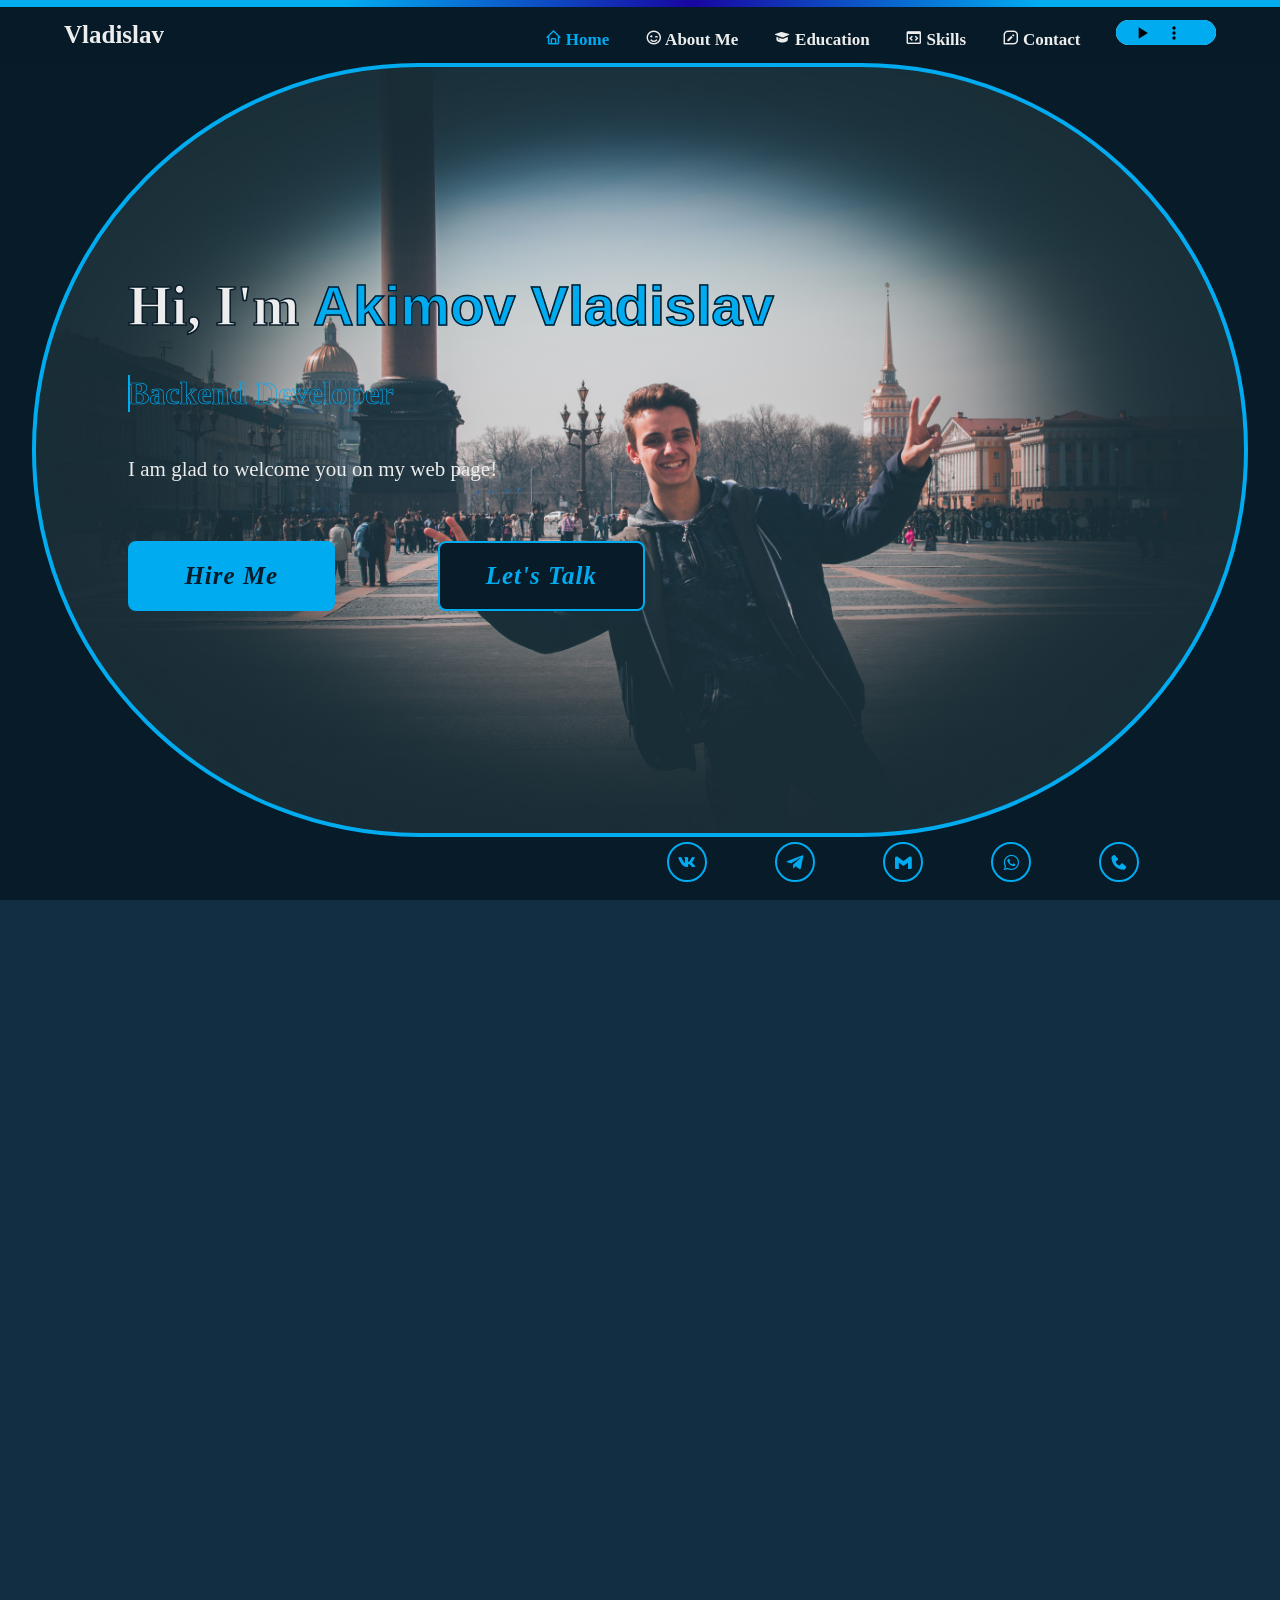
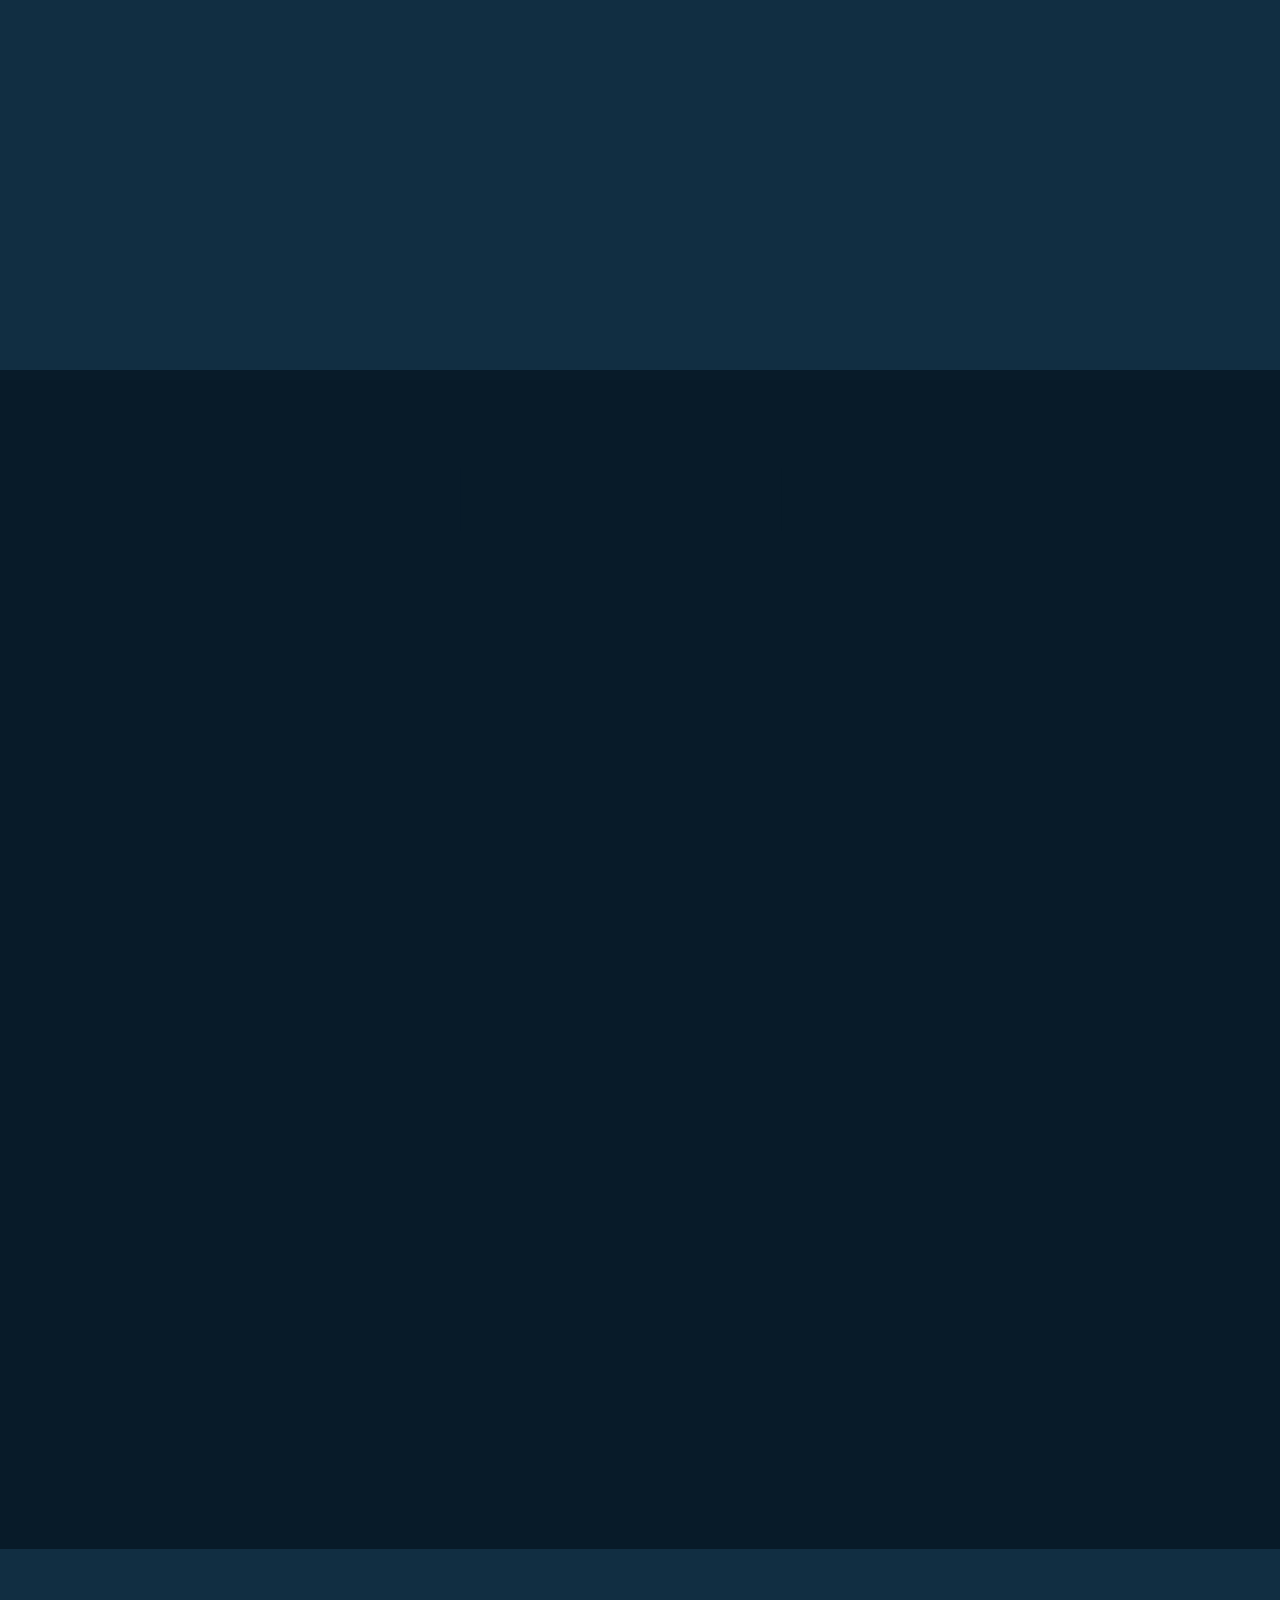
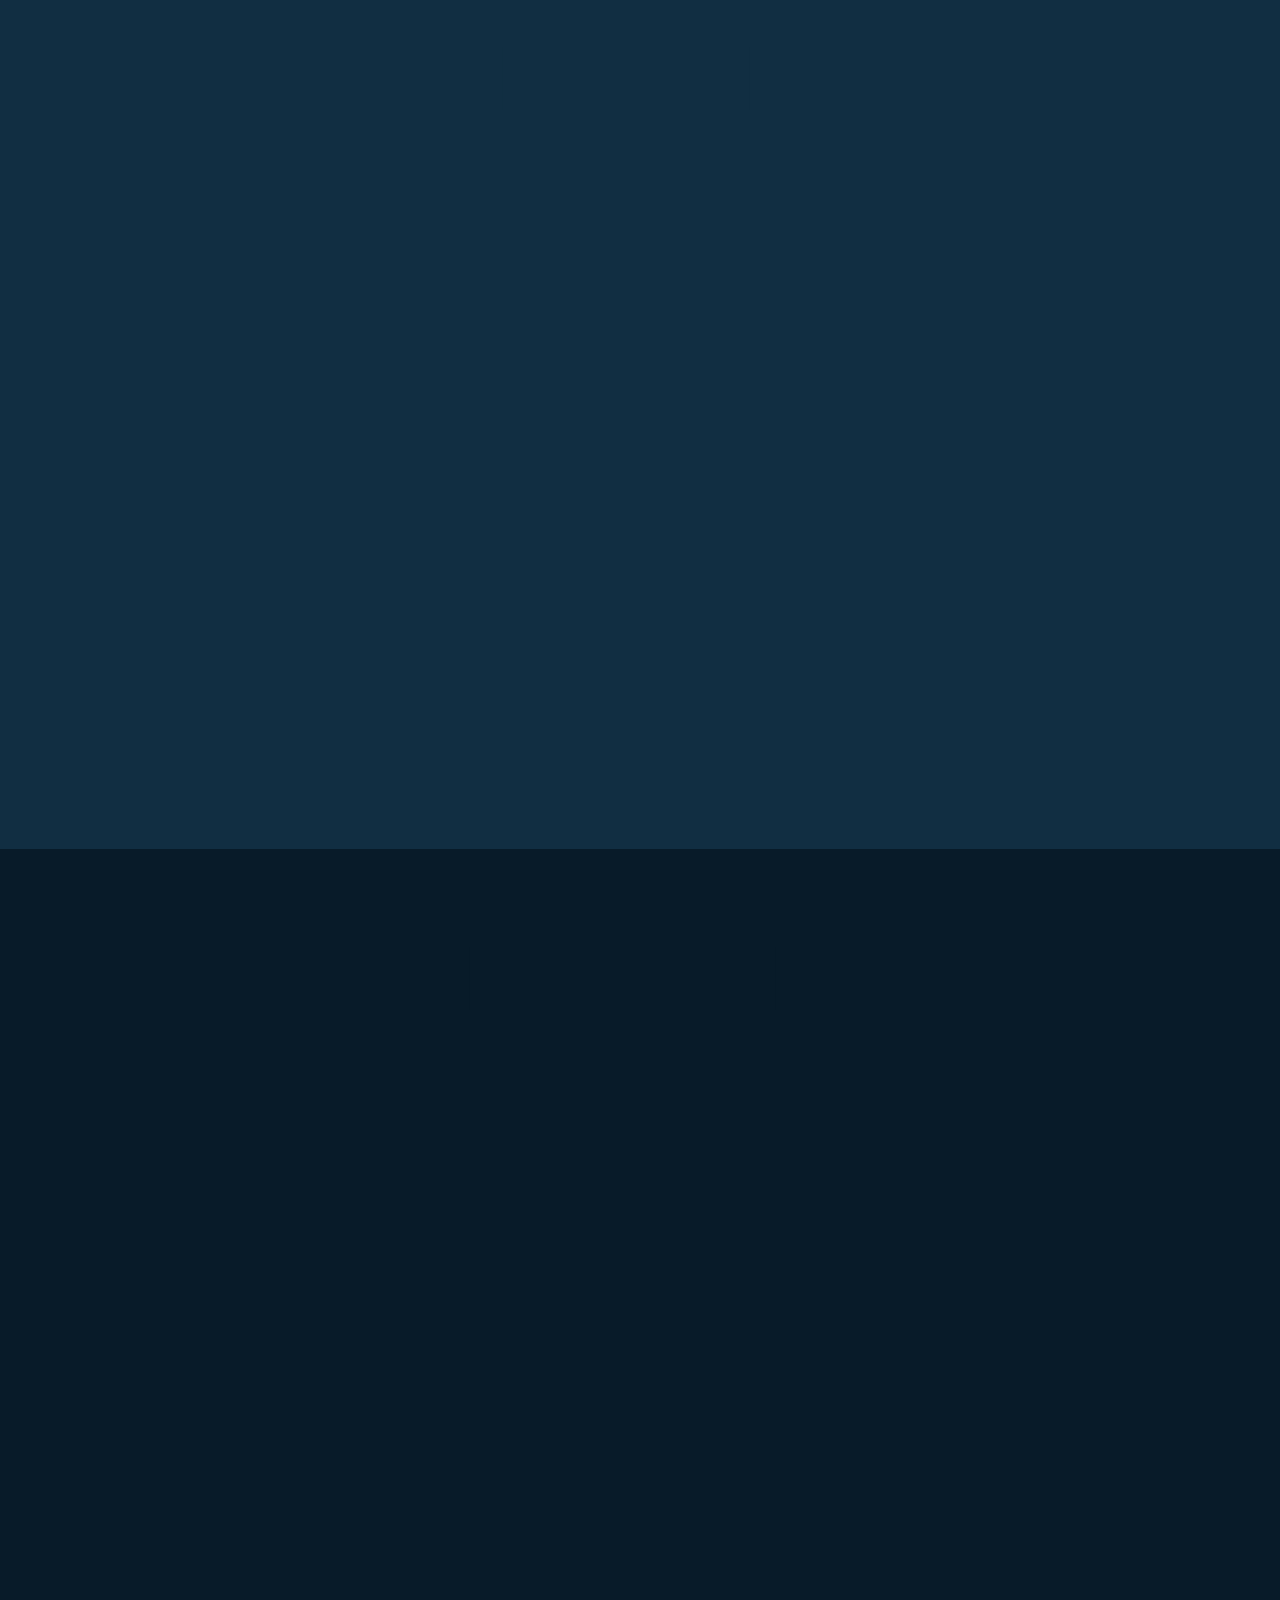
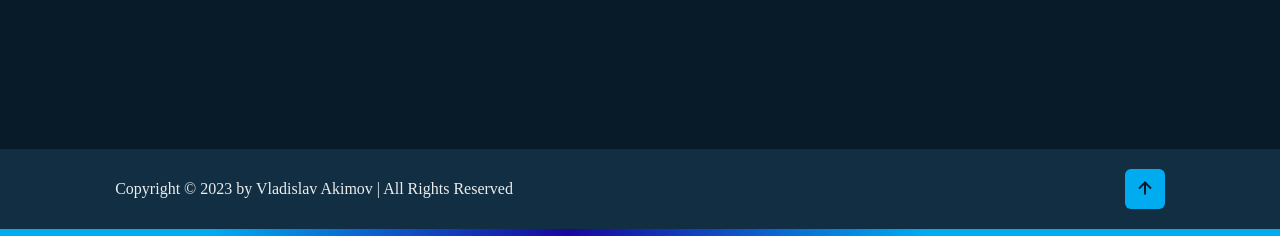
==== index.html @ 848a09e6 "Update index.html" ====
<!DOCTYPE html>
<html lang="en">
<head>
    <meta charset="UTF-8">
    <meta http-equiv="X-UA-Compatible" content="IE=edge">
    <meta name="viewport" content="width=device-width, initial-scale=1.0">
    <title>Vladislav Akimov's portfolio</title>
    <link rel="stylesheet" href="static/css/main_style.css">
    <link href="https://unpkg.com/boxicons@2.1.4/css/boxicons.min.css" rel="stylesheet">
    <link rel="apple-touch-icon" sizes="57x57" href="static/ico/apple-icon-57x57.png">
    <link rel="apple-touch-icon" sizes="60x60" href="static/ico/apple-icon-60x60.png">
    <link rel="apple-touch-icon" sizes="72x72" href="static/ico/apple-icon-72x72.png">
    <link rel="apple-touch-icon" sizes="76x76" href="static/ico/apple-icon-76x76.png">
    <link rel="apple-touch-icon" sizes="114x114" href="static/ico/apple-icon-114x114.png">
    <link rel="apple-touch-icon" sizes="120x120" href="static/ico/apple-icon-120x120.png">
    <link rel="apple-touch-icon" sizes="144x144" href="static/ico/apple-icon-144x144.png">
    <link rel="apple-touch-icon" sizes="152x152" href="static/ico/apple-icon-152x152.png">
    <link rel="apple-touch-icon" sizes="180x180" href="static/ico/apple-icon-180x180.png">
    <link rel="icon" type="image/png" sizes="192x192" href="static/ico/android-icon-192x192.png">
    <link rel="icon" type="image/png" sizes="32x32" href="static/ico/favicon-32x32.png">
    <link rel="icon" type="image/png" sizes="96x96" href="static/ico/favicon-96x96.png">
    <link rel="icon" type="image/png" sizes="16x16" href="static/ico/favicon-16x16.png">
    <link rel="manifest" href="/manifest.json">
    <meta name="msapplication-TileColor" content="#ffffff">
    <meta name="msapplication-TileImage" content="/ms-icon-144x144.png">
    <meta name="theme-color" content="#ffffff">
</head>
<body>
<header class="header">
    <a href="https://vk.com/Vld251" target="_blank" class="logo">Vladislav<span class="animate" style="--i:1;"></span></a>

    <div class="bx bx-menu" id="menu-icon"></div>

    <nav class="navbar">
        <a href="#home" class="active"><i class='bx bx-home'></i> Home</a>
        <a href="#about"><i class='bx bx-wink-smile'></i> About Me</a>
        <a href="#education"><i class='bx bxs-graduation'></i> Education</a>
        <a href="#skills"><i class='bx bx-code-block'></i> Skills</a>
        <a href="#contact"><i class='bx bx-message-square-edit'></i> Contact</a>

        <audio autoplay="autoplay" controls="controls" loop="loop" src="static/music/melody.mp3"></audio>

        <span class="active-nav"></span>

        <span class="animate" style="--i:2;"></span>
    </nav>
</header>

<section class="home show-animate" id="home">
    <div class="home-content">
        <h1>Hi, I'm <span>Akimov Vladislav</span></h1>
        <div class="text-animate">
            <h3>Backend Developer</h3>
            <span class="animate" style="--i:3;"></span>
        </div>
        <p>
            I am glad to welcome you on my web page!
            <span class="animate" style="--i:4;"></span>
        </p>

        <div class="btn-box">
            <a href="mailto:vladlenprk220506@gmail.com" target="_blank" class="btn">Hire Me</a>
            <a href="https://wa.me/79104856686" target="_blank" class="btn">Let's Talk</a>
            <span class="animate" style="--i:5;"></span>
        </div>
    </div>

    <div class="home-imgHover"><span class="animate home-img" style="--i:4"></span></div>

    <div class="home-sci">
        <a href="https://vk.com/Vld251" target="_blank"><i class='bx bxl-vk'></i></a>
        <a href="https://t.me/Vld251" target="_blank"><i class='bx bxl-telegram'></i></a>
        <a href="mailto:vladlenprk220506@gmail.com" target="_blank"><i class='bx bxl-gmail'></i></a>
        <a href="https://wa.me/79104856686" target="_blank"><i class='bx bxl-whatsapp'></i></a>
        <a href="tel:+79104856686" target="_blank"><i class='bx bxs-phone'></i></a>
        <span class="animate" style="--i:3;"></span>
    </div>

</section>

<section class="about" id="about">
    <h2 class="heading">About <span>Me</span><span class="animate scroll" style="--i:1;"></span></h2>

    <div class="about-img">
        <img src="static/images/about_v.jpg" loading="lazy" alt="">
        <span class="circle-spin"></span>
        <span class="animate scroll" style="--i:2;"></span>
    </div>

    <div class="about-content">
        <h3><span>Backend & Frontend</span> Developer!<span class="animate scroll" style="--i:3;"></span></h3>
        <p>
            Starting in 2020, I started to get interested in programming and quickly got into this occupation. Since
            then, I have been actively engaged in programming and I want to conquer more and more peaks.
            <span class="animate scroll" style="--i:4;"></span>
        </p>

        <div class="btn-box btns">
            <a href="#education" class="btn">Read More</a>
            <span class="animate scroll" style="--i:5;"></span>
        </div>
    </div>
</section>

<section class="education" id="education">
    <h2 class="heading">My <span>Journey</span><span class="animate scroll" style="--i:1;"></span></h2>

    <div class="education-row">
        <div class="education-column">
            <h3 class="title">Education<span class="animate scroll" style="--i:2;"></span></h3>

            <div class="education-box">
                <div class="education-content">
                    <div class="content">
                        <div class="year"><i class="bx bxs-calendar"></i> 2013-2024</div>
                        <h3>1811 School</h3>
                        <p>
                            basic general and secondary general education.
                        </p>
                    </div>
                </div>

                <div class="education-content">
                    <div class="content">
                        <div class="year"><i class="bx bxs-calendar"></i> 2019-2022</div>
                        <h3>City project "Mathematical Vertical"</h3>
                        <p>
                            <a href="achievements.html#MV1" target="_blank">
                                Advanced study of mathematics
                            </a>
                        </p>
                    </div>
                </div>

                <div class="education-content">
                    <div class="content">
                        <div class="year"><i class="bx bxs-calendar"></i> 2020-2023</div>
                        <h3>Lyceum of the Yandex Academy</h3>
                        <p>
                            <a href="achievements.html#Yandex1" target="_blank">
                                Basics of programming in Python;
                            </a>
                        </p>
                        <p>
                            <a href="achievements.html#Yandex2" target="_blank">
                                Fundamentals of Industrial Programming.
                            </a>
                        </p>
                    </div>
                </div>

                <div class="education-content">
                    <div class="content">
                        <div class="year"><i class="bx bxs-calendar"></i> 2022-2024</div>
                        <h3>ZFTSH</h3>
                        <p>
                            <a href="achievements.html#ZFTSH1" target="_blank">
                                Correspondence School of Physics and Technology - a structural subdivision of the Moscow
                                Institute of Physics and Technology (information technology).
                            </a>
                        </p>
                    </div>
                </div>

                <div class="education-content">
                    <div class="content">
                        <div class="year"><i class="bx bxs-calendar"></i> 2022-2024</div>
                        <h3>City project "Mathematical Vertical +"</h3>
                        <p>
                            <a href="" target="_blank">
                                Advanced study of mathematics
                            </a>
                        </p>
                    </div>
                </div>

                <div class="education-content">
                    <div class="content">
                        <div class="year"><i class="bx bxs-calendar"></i> 2023</div>
                        <h3>MTUCI</h3>
                        <p>
                            <a href="achievements.html#MTUCI" target="_blank">
                                artificial intelligence for solving applied problems in industry.
                            </a>
                        </p>
                    </div>
                </div>

                <span class="animate scroll" style="--i:3;"></span>
            </div>
        </div>

        <div class="education-column">
            <h3 class="title">Experience<span class="animate scroll" style="--i:5;"></span></h3>

            <div class="education-box">
                <div class="education-content">
                    <div class="content">
                        <div class="year"><i class="bx bxs-calendar"></i> 2022-2023</div>
                        <h3>Lyceum of the Yandex Academy</h3>
                        <p>
                            <a href="https://github.com/Vlad-Akimov/Tanks1996" target="_blank">
                                Project activities.
                            </a>
                        </p>
                    </div>
                </div>

                <div class="education-content">
                    <div class="content">
                        <div class="year"><i class="bx bxs-calendar"></i> 2022-2023</div>
                        <h3>1811 School</h3>
                        <p>
                            Development of the computer game "Tanks 1990".
                        </p>
                    </div>
                </div>

                <div class="education-content">
                    <div class="content">
                        <div class="year"><i class="bx bxs-calendar"></i> 2023-2024</div>
                        <h3>Self-development</h3>
                        <p>
                            <a href="https://github.com/Vlad-Akimov/portfolio" target="_blank">
                                Creating a portfolio website;
                            </a>
                        </p>
                        <p>
                            Learning javascript, HTML, CSS.
                        </p>
                    </div>
                </div>

                <div class="education-content">
                    <div class="content">
                        <div class="year"><i class="bx bxs-calendar"></i> 2023-2025</div>
                        <h3>Self-development</h3>
                        <p>
                            immersion in the field of artificial intelligence.
                        </p>
                    </div>
                </div>

                <span class="animate scroll" style="--i:6;"></span>
            </div>
        </div>
    </div>
</section>

<section class="skills" id="skills">
    <h2 class="heading">My <span>Skills</span><span class="animate scroll" style="--i:1;"></span></h2>
    <div class="skills-row">
        <div class="skills-column">
            <h3 class="title">Coding Skills<span class="animate scroll" style="--i:2;"></span></h3>
            <div class="skills-box">
                <div class="skills-content">

                    <div class="progress">
                        <h3>Python <span>90%</span></h3>
                        <div class="bar"><span></span></div>
                    </div>

                    <div class="progress">
                        <h3>CSS <span>65%</span></h3>
                        <div class="bar"><span></span></div>
                    </div>

                    <div class="progress">
                        <h3>HTML <span>60%</span></h3>
                        <div class="bar"><span></span></div>
                    </div>

                    <div class="progress">
                        <h3>Javascript <span>40%</span></h3>
                        <div class="bar"><span></span></div>
                    </div>

                </div>

                <span class="animate scroll" style="--i:3;"></span>
            </div>
        </div>

        <div class="skills-column">
            <h3 class="title">Professional Skills<span class="animate scroll" style="--i:5;"></span></h3>

            <div class="skills-box">
                <div class="skills-content">
                    <div class="progress">
                        <h3>Backend Development <span>80%</span></h3>
                        <div class="bar"><span></span></div>
                    </div>

                    <div class="progress">
                        <h3>WEB Development <span>50%</span></h3>
                        <div class="bar"><span></span></div>
                    </div>

                    <div class="progress">
                        <h3>Machine learning <span>30%</span></h3>
                        <div class="bar"><span></span></div>
                    </div>
                </div>

                <span class="animate scroll" style="--i:5.1;"></span>
            </div>
        </div>

    </div>
</section>

<section class="contact" id="contact">
    <h2 class="heading">Contact <span>Me!</span><span class="animate scroll" style="--i:1;"></span></h2>

    <form action="sorry.html#home" method="GET">
        <div class="input-box">
            <div class="input-field">
                <input type="text" name="FullName" placeholder="Full_Name" required>
                <span class="focus"></span>

                <span class="animate scroll" style="--i:3;"></span>
            </div>

            <div class="input-field">
                <input type="text" name="email" placeholder="Email_Address" required>
                <span class="focus"></span>

                <span class="animate scroll" style="--i:4.5;"></span>
            </div>

        </div>

        <div class="input-box">
            <div class="input-field">
                <input type="number" name="number" class="phone" placeholder="Mobile_Number" required>
                <span class="focus"></span>

                <span class="animate scroll" style="--i:6.7;"></span>
            </div>

            <div class="input-field">
                <input type="text" name="emailSubject" placeholder="Email_Subject" required>
                <span class="focus"></span>

                <span class="animate scroll" style="--i:8;"></span>
            </div>
        </div>

        <div class="textarea-field">
            <textarea name="message" id="" cols="30" rows="10" placeholder="Your_Message" required></textarea>
            <span class="focus"></span>

            <span class="animate scroll" style="--i:10;"></span>
        </div>

        <div class="btn-box btns">
            <button type="submit" class="btn">Send</button>
            <span class="animate scroll" style="--i:12;"></span>
        </div>

    </form>
</section>

<footer class="footer">
    <div class="footer-text">
        <p>Copyright &copy; 2023 by Vladislav Akimov | All Rights Reserved</p>

    </div>

    <div class="footer-iconTop">
        <a href="#home"><i class="bx bx-up-arrow-alt"></i></a>

    </div>
</footer>

<script src="static/js/script.js"></script>

</body>
</html>
---- static/css/main_style.css ----
@import url('https://fonts.googleapis.com/css2?family=Poppins:wght@300;400;500;600;700;800;900&display=swap');

* {
    margin: 0;
    padding: 0;
    box-sizing: border-box;
    text-decoration: none;
    border: none;
    outline: none;
    scroll-behavior: smooth;
    font-family: 'Poppins', sans=serif;
}

:root {
    --bg-color: #081b29;
    --second-bg-color: #112e42;
    --text-color: #ededed;
    --main-color: #00abf0;
    --rgba-main-color: rgba(0, 171, 240, 0.5);
    --rgba-color: rgba(8, 27, 41, 0.6);
    --gradient-bg-color: linear-gradient(149deg, rgba(0, 171, 240, 1) 0%, rgba(187, 24, 148, 1) 80%, rgba(106, 57, 175, 1) 100%);
    --gradient-text-color: linear-gradient(149deg, #00abf0, #00abf0, #1806a1, #00abf0, #00abf0);
}

html {
    font-size: 62.5%;
    overflow-x: hidden;
    width: 100%;
}

body {
    background: var(--bg-color);
    color: var(--text-color);
    width: 100%;
    overflow-x: hidden;
    cursor: url('../cursors/arrow.cur'), default;
}

span {
    color: var(--main-color);
    font-family: 'Arial Black', Gadget, sans-serif;
}

audio {
    width: 100px;
    height: 25px;
    margin-left: 3.3rem;
}

audio:hover {
    width: 150px;
}

audio::-webkit-media-controls-play-button,
audio::-webkit-media-controls-volume-slider-container,
audio::-webkit-media-controls-volume-slider,
audio::-webkit-media-controls-mute-button,
audio::-webkit-media-controls-toggle-closed-captions-button {
    cursor: url('../cursors/hand.cur'), pointer;
}

audio::-webkit-media-controls-panel, video::-webkit-media-controls-panel {
    background-color: var(--main-color);
}

audio::-webkit-media-controls-timeline.closed,
audio::-webkit-media-controls-current-time-display.closed,
audio::-webkit-media-controls-time-remaining-display.closed {
    display: none !important;
}

audio::-webkit-media-controls-timeline,
audio::-webkit-media-controls-current-time-display,
audio::-webkit-media-controls-time-remaining-display {
    display: none !important;
}

section {
    min-height: 100vh;
    padding: 10rem 9% 2rem;
}

.header {
    position: fixed;
    top: 0;
    left: 0;
    height: 7%;
    width: 100%;
    padding: 1.6rem 5%;
    background: var(--rgba-color);

    border-image: var(--gradient-text-color);
    border-top-style: solid;
    border-top-width: 7px;
    border-image-slice: 1;

    display: flex;
    justify-content: space-between;
    align-items: center;
    z-index: 100;
    transition: .3s;
}

.header.sticky {
    background: var(--bg-color);
}

.logo {
    position: relative;
    font-size: 250%;
    color: var(--text-color);
    text-decoration: none;
    font-weight: 600;
}

.navbar {
    max-width: 100%;
    position: relative;
}

.navbar a {
    font-size: 170%;
    color: var(--text-color);
    text-decoration: none;
    font-weight: 600;
    margin-left: 3.3rem;
    transition: .3s;
}

.navbar a:hover,
.navbar a.active,
.logo:hover {
    color: var(--main-color);
    cursor: url('../cursors/hand.cur'), pointer;
}

#menu-icon {
    font-size: 3.6rem;
    color: var(--text-color);
    cursor: url('../cursors/hand.cur'), pointer;
    display: none;
}

.home {
    display: flex;
    align-items: center;
    padding: 0 10%;
}

.home .home-content {
    max-width: 81rem;
}

.home .home-content h1,
.home .home-content .text-animate,
.home .home-content p {
    padding-bottom: 5%;
}

.home-content h1 {
    position: relative;
    display: inline-block;
    font-size: 560%;
    font-weight: 100%;
    line-height: 130%;
    color: var(--text-color);
    white-space: nowrap;
    -webkit-text-stroke: 1.5px var(--bg-color);
}

.home-content h1::before {
    content: '';
    position: absolute;
    top: 0;
    right: 0;
    width: 100%;
    height: 100%;
    background: var(--bg-color);
    animation: showRight 1s ease forwards;
    animation-delay: .6s;
}

.home-content h1 span {
    background: var(--main-color);
    -webkit-background-clip: text;
    -webkit-text-fill-color: transparent;
}

.home-content .text-animate {
    position: relative;
    width: 27.5rem;
}

.home-content .text-animate h3 {
    position: relative;
    font-size: 320%;
    font-weight: 100%;
    color: transparent;
    -webkit-text-stroke: .7px var(--main-color);
    background-image: linear-gradient(var(--main-color), var(--main-color));
    background-repeat: no-repeat;
    -webkit-background-clip: text;
    background-position: -27.5rem 0;
}

.home.show-animate .home-content .text-animate h3 {
    animation: homeBgText 6s linear infinite;
    animation-delay: 2.5s;
}

.home-content .text-animate h3::before {
    content: '';
    position: absolute;
    top: 0;
    left: 0;
    width: 0;
    height: 100%;
    border-right: 2px solid var(--main-color);
    z-index: -1;
}

.home.show-animate .home-content .text-animate h3::before {
    animation: homeCursorText 6s linear infinite;
    animation-delay: 2.5s;
}

.home-content p {
    position: relative;
    font-size: 2.1rem;
    margin: 2% 0 4%;
    -webkit-text-stroke: 0.01px var(--bg-color);
}

.home-content .btn-box {
    position: relative;
    display: flex;
    justify-content: space-between;
    width: 80%;
    height: 70px;
}

.btn-box {
    position: relative;
    display: flex;
    justify-content: space-between;
    width: 34.5rem;
    height: 5rem;
    margin-bottom: 3%;
    font-style: italic;
    text-align: center;
}

.btn-box .btn {
    position: relative;
    display: inline-flex;
    justify-content: center;
    align-items: center;
    width: 40%;
    height: 100%;
    background: var(--main-color);
    border: 2px solid var(--main-color);
    border-radius: 8px;
    font-size: 250%;
    color: var(--bg-color);
    text-decoration: none;
    font-weight: 600;
    letter-spacing: 1px;
    z-index: 1;
    overflow: hidden;
    transition: .5s;
}

.btn-box .btn:hover {
    color: var(--main-color);
    cursor: url('../cursors/hand.cur'), pointer;
}

.btn-box .btn:nth-child(2) {
    background: var(--bg-color);
    color: var(--main-color);
}

.btn-box .btn:nth-child(2):hover {
    color: var(--bg-color);
}

.btn-box .btn:nth-child(2)::before {
    background: var(--main-color);
}

.btn-box .btn::before {
    content: '';
    position: absolute;
    top: 0;
    left: 0;
    width: 0;
    height: 100%;
    background: var(--bg-color);
    z-index: -1;
    transition: .5s;
}

.btn-box .btn:hover::before {
    width: 100%;
}

.home-sci {
    position: absolute;
    bottom: 2%;
    width: 600px;
    display: flex;
    right: 1%;
    padding-right: 10%;
    justify-content: space-between;
    max-width: 90%;
    align-items: center;
    flex-wrap: wrap;
}

.home-sci a {
    position: relative;
    display: inline-flex;
    justify-content: center;
    align-items: center;
    width: 40px;
    height: 40px;
    background: var(--bg-color);
    border: 2px solid var(--main-color);
    border-radius: 50%;
    font-size: 20px;
    color: var(--main-color);
    text-decoration: none;
    z-index: 1;
    overflow: hidden;
    transition: .5s;
}

.home-sci a:hover {
    color: var(--bg-color);
    cursor: url('../cursors/hand.cur'), pointer;
}

.home-sci a::before {
    content: '';
    position: absolute;
    top: 0;
    left: 0;
    width: 0;
    height: 100%;
    background: var(--main-color);
    z-index: -1;
    transition: .5s;
}

.home-sci a:hover::before {
    width: 100%;
}

.home-imgHover {
    position: absolute;
    top: 7%;
    right: 2.5%;
    width: 95%;
    height: 86%;
    border-radius: 1000px;
    background: url('../images/home_v.jpg') no-repeat;
    background-size: cover;
    background-position: center;
    pointer-events: none;
    border: .4rem solid var(--main-color);
    z-index: -2;
}

.home-imgHover::before {
    content: '';
    position: absolute;
    top: -1rem;
    right: -1rem;
    width: 120%;
    height: 120%;
    background: var(--bg-color);
    animation: Hide 4s ease forwards;
    animation-delay: 2.6s;
}

.about {
    display: flex;
    justify-content: center;
    align-items: center;
    flex-direction: column;
    gap: 2rem;
    background: var(--second-bg-color);
    padding-bottom: 6rem;
}

.heading {
    position: relative;
    font-size: 5rem;
    margin-bottom: 3rem;
    text-align: center;
}

.about-img {
    position: relative;
    width: 55rem;
    height: 55rem;
    border-radius: 50%;
    display: flex;
    justify-content: center;
    align-items: center;
}

.about-img img {
    width: 90%;
    border-radius: 50%;
    border: .4rem solid var(--main-color);
}

.about-img .circle-spin {
    position: absolute;
    top: 50%;
    left: 50%;
    transform: translate(-50%, -50%) rotate(0);
    width: 100%;
    height: 100%;
    border-radius: 50%;
    border-top: .2rem solid var(--second-bg-color);
    border-bottom: .2rem solid var(--second-bg-color);
    border-left: .6rem solid var(--main-color);
    border-right: .6rem solid var(--main-color);
    animation: aboutSpinner 8s linear infinite;
}

.about-content {
    text-align: center;
}

.about-content h3 {
    position: relative;
    display: inline-block;
    font-size: 2.6rem;
}

.about-content p {
    position: relative;
    font-size: 2.1rem;
    margin: 2rem 0 3rem;
    text-align: justify;
}

.btn-box.btns {
    display: inline-block;
    max-width: 90%;
    height: 70px;
}

.btn-box.btns a {
    width: 100%;
}

.btn-box.btns a::before {
    background: var(--second-bg-color);
}

.education {
    justify-content: center;
    flex-direction: column;
    padding-bottom: 5rem;
}

.education h2 {
    display: inline-block;
    left: 50%;
    transform: translateX(-50%);
}

.education .education-row {
    display: flex;
    flex-wrap: wrap;
    gap: 5rem;
}

.education-row .education-column {
    flex: 1 1 40rem;
}

.education-column .title {
    position: relative;
    display: inline-block;
    font-size: 2.5rem;
    margin: 0 0 2rem 2rem;
}

.education-column .education-box {
    position: relative;
    border-left: .2rem solid var(--main-color);
}

.education-box .education-content {
    position: relative;
    padding-left: 2rem;
}

.education-box .education-content::before {
    content: '';
    position: absolute;
    top: 0;
    left: -1.1rem;
    width: 2rem;
    height: 2rem;
    background: var(--main-color);
    border-radius: 50%;
}

.education-content .content {
    position: relative;
    padding: 1.5rem;
    border: .2rem solid var(--main-color);
    border-radius: .6rem;
    margin-bottom: 2rem;
    overflow: hidden;
}

.education-content .content::before {
    content: '';
    position: absolute;
    top: 0;
    left: 0;
    width: 0;
    height: 100%;
    background: var(--second-bg-color);
    z-index: -1;
    transition: .5s;
}

.education-content .content:hover::before {
    width: 100%;
}

.education-content .content .year {
    font-size: 2rem;
    word-spacing: 15px;
    color: var(--main-color);
    padding-bottom: 1.5rem;
}

.education-content .content .year i {
    padding-right: .5rem;
}

.education-content .content h3 {
    font-size: 2rem;
}

.education-content .content p {
    font-size: 1.6rem;
    padding-top: .5rem;
    text-align: justify;
    color: var(--text-color);
}

.education-content .content p a {
    color: #ededed;
    text-decoration: underline;
}

.education-content .content p a:hover {
    cursor: url('../cursors/hand.cur'), pointer;
}

.skills {
    padding-bottom: 7rem;
    background: var(--second-bg-color);
}
.skills h2 {
    display: inline-block;
    left: 50%;
    transform: translateX(-50%);
}

.skills .skills-row {
    display: flex;
    flex-wrap: wrap;
    gap: 10rem;
}

.skills-row .skills-column {
    flex: 1 1 40rem;
}

.skills-column .title {
    position: relative;
    display: inline-flex;
    font-size: 2.5rem;
    margin: 0 0 1.5rem;
}

.skills-column .skills-box {
    position: relative;
}

.skills-box .skills-content {
    position: relative;
    border: .2rem solid var(--main-color);
    border-radius: .6rem;
    padding: .5rem 1.5rem;
    z-index: 1;
    overflow: hidden;
}

.skills-box .skills-content::before {
    content: '';
    position: absolute;
    top: 0;
    left: 0;
    width: 0;
    height: 100%;
    background: var(--bg-color);
    z-index: -1;
    transition: .5s;
}

.skills-box .skills-content:hover::before {
    width: 100%;
}

.skills-content .progress {
    padding: 1rem 0;
}

.skills-content .progress h3 {
    font-size: 1.7rem;
    display: flex;
    justify-content: space-between;
}

.skills-content .progress h3 span {
    color: var(--text-color);
}

.skills-content .progress .bar {
    height: 2.5rem;
    border-radius: .6rem;
    border: .2rem solid var(--main-color);
    padding: .5rem;
    margin: 1rem 0;
}

.skills-content .progress .bar span {
    display: block;
    height: 100%;
    border-radius: .3rem;
    background: var(--gradient-bg-color);
    animation: gradient 10s infinite linear;
    background-size: 400%;
}

.skills-column:nth-child(1) .skills-content .progress:nth-child(1) .bar span{
    width: 90%;
}

.skills-column:nth-child(1) .skills-content .progress:nth-child(2) .bar span{
    width: 65%;
}

.skills-column:nth-child(1) .skills-content .progress:nth-child(3) .bar span{
    width: 60%;
}

.skills-column:nth-child(1) .skills-content .progress:nth-child(4) .bar span{
    width: 40%;
}

.skills-column:nth-child(2) .skills-content .progress:nth-child(1) .bar span{
    width: 80%;
}

.skills-column:nth-child(2) .skills-content .progress:nth-child(2) .bar span{
    width: 50%;
}

.skills-column:nth-child(2) .skills-content .progress:nth-child(3) .bar span{
    width: 30%;
}

.contact {
    min-height: 100hv;
    padding-bottom: 7rem;
}

.contact h2 {
    display: inline-flex;
    left: 50%;
    transform: translateX(-50%);
    gap: 1rem;
}

.contact form {
    max-width: 70rem;
    margin: 0 auto;
    text-align: center;
}

.contact form .input-box {
    position: relative;
    display: flex;
    justify-content: space-between;
    flex-wrap: wrap;
}

.contact form .input-box .input-field {
    position: relative;
    width: 49%;
    margin: .8rem 0;
}

.contact form .input-box .input-field input,
.contact form .textarea-field textarea {
    width: 100%;
    height: 100%;
    padding: 1.5rem;
    font-size: 1.6rem;
    color: var(--text-color);
    background: transparent;
    border-radius: .6rem;
    border: .2rem solid var(--main-color);
}

.contact form .input-box .input-field input::placeholder,
.contact form .textarea-field textarea::placeholder {
    color: var(--text-color);
}

.contact form .focus {
    position: absolute;
    top: 0;
    left: 0;
    width: 0;
    height: 100%;
    background: var(--second-bg-color);
    border-radius: .6rem;
    z-index: -1;
    transition: .5s;
}

.contact form .input-box .input-field input:focus~.focus,
.contact form .input-box .input-field input:valid~.focus,
.contact form .textarea-field textarea:focus~.focus,
.contact form .textarea-field textarea:valid~.focus {
    width: 100%;
}

.contact form .textarea-field {
    position: relative;
    margin: .8rem 0 2.7rem;
    display: flex;
}

.contact form .textarea-field textarea {
    resize: none;
}

.contact form .btn-box.btns .btn {
    cursor: url('../cursors/hand.cur'), pointer;
    width: 100%;
    font-style: italic;
}

.footer {
    display: flex;
    justify-content: space-between;
    align-items: center;
    flex-wrap: wrap;
    padding: 2rem 9%;
    background: var(--second-bg-color);

    border-image: var(--gradient-text-color);
    border-bottom-style: solid;
    border-bottom-width: 7px;
    border-image-slice: 1;
}

.footer-text,
.footer-iconTop {
    position: relative;
}

.footer-text p {
    font-size: 1.6rem;
}

.footer-iconTop a {
    position: relative;
    display: inline-flex;
    justify-content: center;
    align-items: center;
    padding: .8rem;
    background: var(--main-color);
    border-radius: .6rem;
    z-index: 1;
    overflow: hidden;
}

.footer-iconTop a::before {
    content: '';
    position: absolute;
    top: 10;
    left: 2;
    width: 0;
    height: 90%;
    border-radius: .6rem;
    background: var(--second-bg-color);
    z-index: -1;
    transition: .5s;
}

.footer-iconTop a:hover {
    cursor: url('../cursors/hand.cur'), pointer;
}

.footer-iconTop a:hover::before {
    width: 90%;
}

.footer-iconTop a i {
    font-size: 2.4rem;
    color: var(--bg-color);
    transition: .5s;
}

.footer-iconTop a:hover i {
    color: var(--main-color);
}

input:-webkit-autofill {
  transition: all 5000s ease-in-out 0s;
}

.animate {
    position: absolute;
    top: 0;
    right: -.2rem;
    width: 115%;
    height: 113%;
    background: var(--bg-color);
    z-index: 98;
}

.animate.home-img {
    top: -1rem;
    right: -1rem;
    width: 105%;
    height: 110%;
}

.logo .animate,
.navbar .animate,
.home-content .animate,
.home.show-animate .animate {
    animation: showRight 1s ease forwards;
    animation-delay: calc(.3s * var(--i));
}

.animate.scroll {
    top: -2px;
    height: 108%;
    transition: 1s ease;
    transition-delay: calc(.3s / var(--i));
    animation: none;
}

section:nth-child(odd) .animate.scroll,
.footer .animate.scroll {
    background: var(--second-bg-color);
}

.education .education-box .animate.scroll {
    width: 105%;
}

.about.show-animate .animate.scroll,
.education.show-animate .animate.scroll,
.education.show-animate .education-box .animate.scroll,
.skills.show-animate .animate.scroll,
.contact.show-animate .animate.scroll,
.footer.show-animate .animate.scroll {
    transition-delay: calc(.3s * var(--i));
    width: 0;
}

@media (max-width:1200px) {
    html {
        font-size: 60%;
    }
}

@media (max-width: 991px) {
    .header {
        padding: 2rem 4%;
    }

    .footer {
        padding: 2rem 4%;
    }

    html {
        font-size: 55%;
    }
}

@media (max-width: 950px) {
    .home-content h1 {
        display: flex;
        flex-direction: column;
    }
}

@media (max-width: 860px) {
    .btn-box {
        width: 20rem;
    }
}

@media (max-width: 800px) {
    html {
        font-size: 50%;
    }

    section {
        padding: 10rem 4% 2rem;
    }

    #menu-icon {
        display: block;
    }

    .navbar {
        position: absolute;
        top: 100%;
        left: -100%;
        width: 100%;
        padding: 1rem 4%;
        background: var(--rgba-main-color);
        box-shadow: 0 .5rem 1rem rgba(0, 0, 0, .2);
        z-index: 1;
        transition: .25s ease;
        transition-delay: .25s;
    }

    .navbar.active {
        left: 0;
        transition-delay: 0s;
    }

    .navbar .active-nav {
        position: absolute;
        top: 0;
        left: -100%;
        width: 100%;
        height: 100%;
        background: var(--rgba-color);
        border-top: .1rem solid rgba(0, 0, 0, .2);
        z-index: -1;
        transition: .25s ease;
        transition-delay: 0s;
    }

    .navbar.active .active-nav {
        transition-delay: .25s;
        left: 0;
    }

    .navbar a {
        display: block;
        font-size: 2rem;
        margin: 3rem 0;
        transform: translateX(-20rem);
        transition: .25s ease;
        transition-delay: 0s;
    }

    .navbar.active a {
        transform: translateX(0);
        transform: .25s;
    }
}

@media (max-width: 600px) {
    .header {
        padding: 1.4rem 5%;
    }

    .home-content h1 {
        white-space: normal;
    }
}

@media (max-width: 540px) {
    .home {
        padding: 0 6%;
    }

    .home-content h1 {
        font-size: 5.2rem;
    }

    .education {
        padding: 10rem 4% 5rem 5%;
    }

    .contact form .input-box .input-field {
        width: 100%;
    }

    .footer {
        flex-direction: column-reverse;
    }

    .footer p {
        margin-top: 2rem;
        text-align: center;
    }
}

@media (max-width: 500px) {
    html {
        font-size: 45%;
    }

    .home {
        justify-content: center;
    }

    .home-content {
        display: flex;
        align-items: center;
        flex-direction: column;
        text-align: center;
    }

    .home-content h1 {
        font-size: 5rem;
    }

    .about-img {
        width: 40rem;
        height: 40rem;
    }
}

@media (max-height: 450px) and (max-width: 1500px){
    .home .home-content h1,
    .home .home-content .text-animate,
    .home .home-content p {
        padding-bottom: 2%;
    }
}

@media (max-height: 600px) and (min-width: 450px){
    .home-sci {
        width: 250px;
        padding-right: 2%;
    }

    .home .home-content h1,
    .home .home-content .text-animate,
    .home .home-content p {
        padding-bottom: 0.1%;
    }
}

@media (max-height: 400px) {
    .home .home-content h1,
    .home .home-content .text-animate,
    .home .home-content p {
        padding-bottom: 0.001%;
    }
}

@keyframes showRight {
    100% {
        width: 0;
    }
}

@keyframes gradient {
    0% {
        background-position: 80% 0%;
    }
    50% {
        background-position: 20% 100%;
    }
    100% {
        background-position: 80% 0%;
    }
}

@keyframes homeBgText {
    0%,
    10%,
    100% {
        background-position: -27.5rem 0;
    }

    65%,
    85% {
        background-position: 0 0;
    }
}

@keyframes homeCursorText {
    0%,
    10%,
    100% {
        width: 0;
    }

    65%,
    78%,
    85% {
        width: 100%;
        opacity: 1;
    }

    75%,
    81% {
        opacity: 0;
    }
}

@keyframes Hide {
    100% {
        opacity: 0;
        width: 0;
    }
}

@keyframes aboutSpinner {
    100% {
        transform: translate(-50%, -50%) rotate(360deg);
    }
}
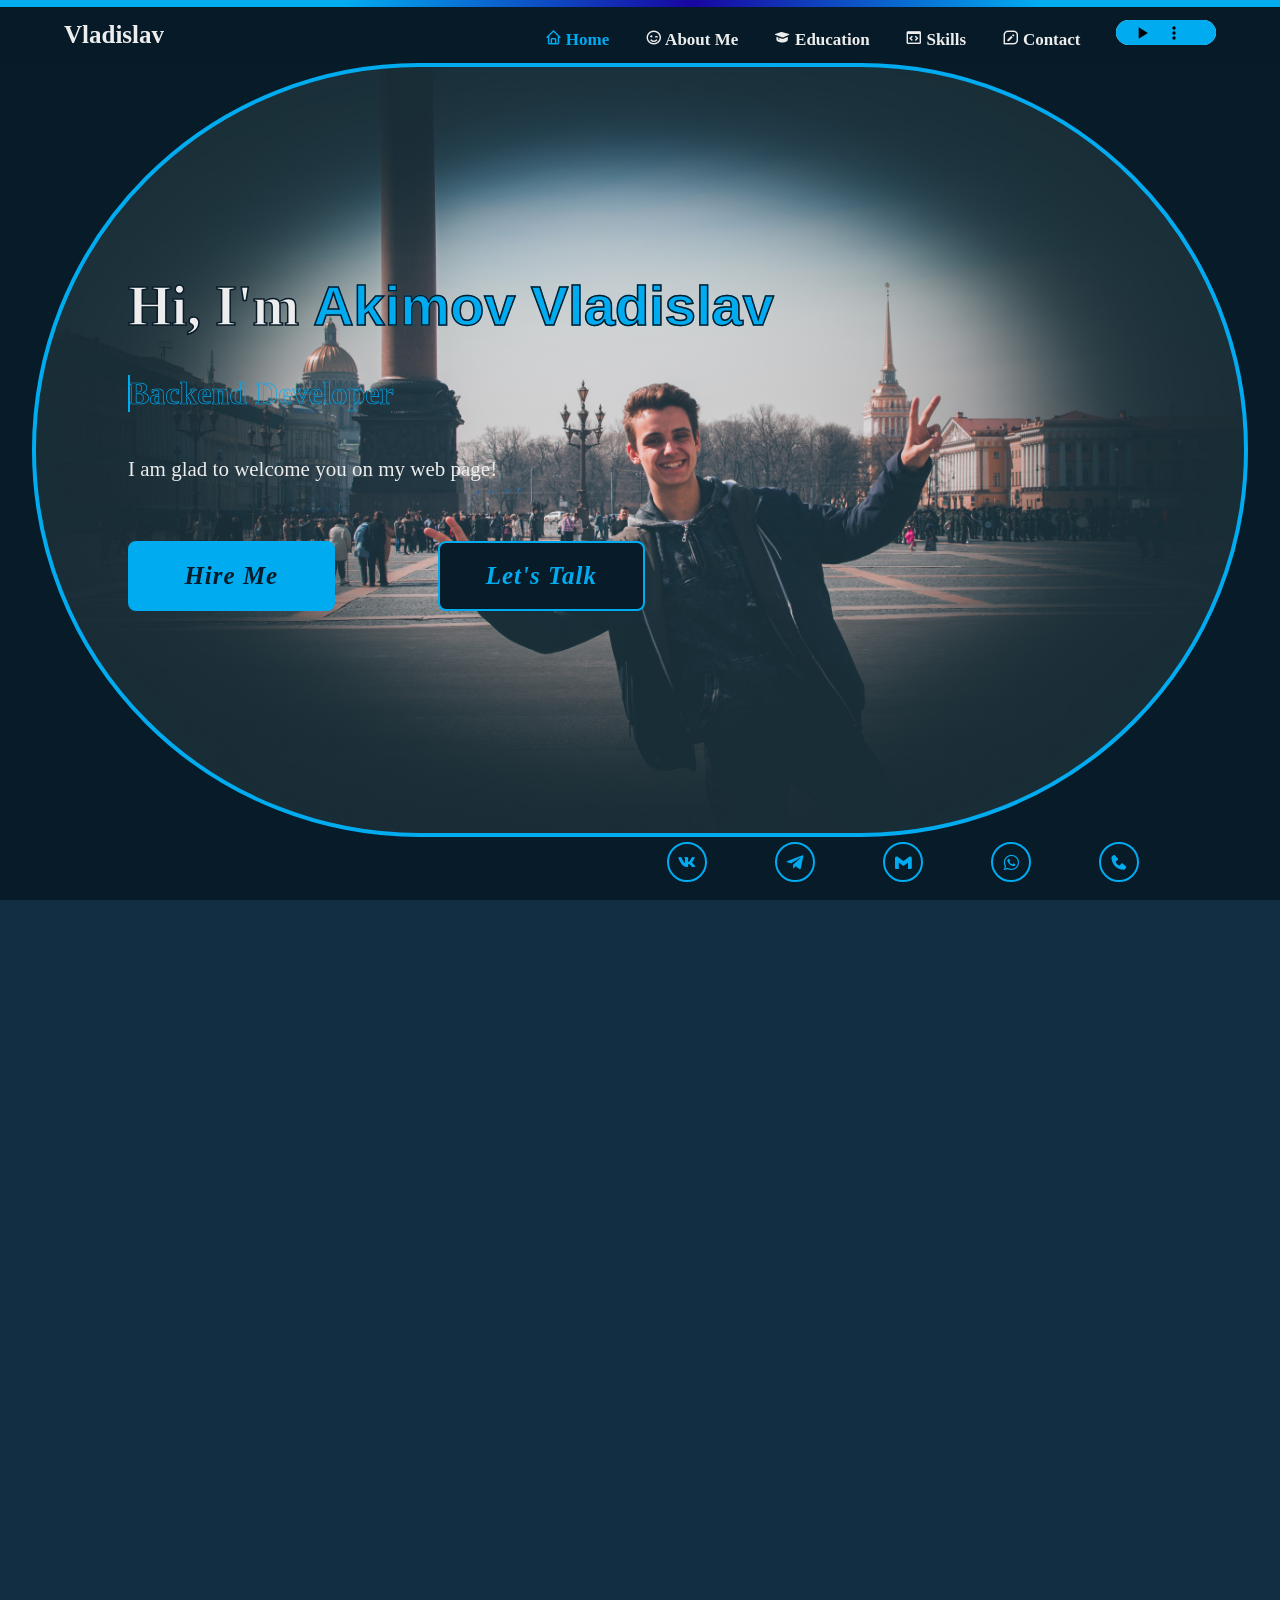
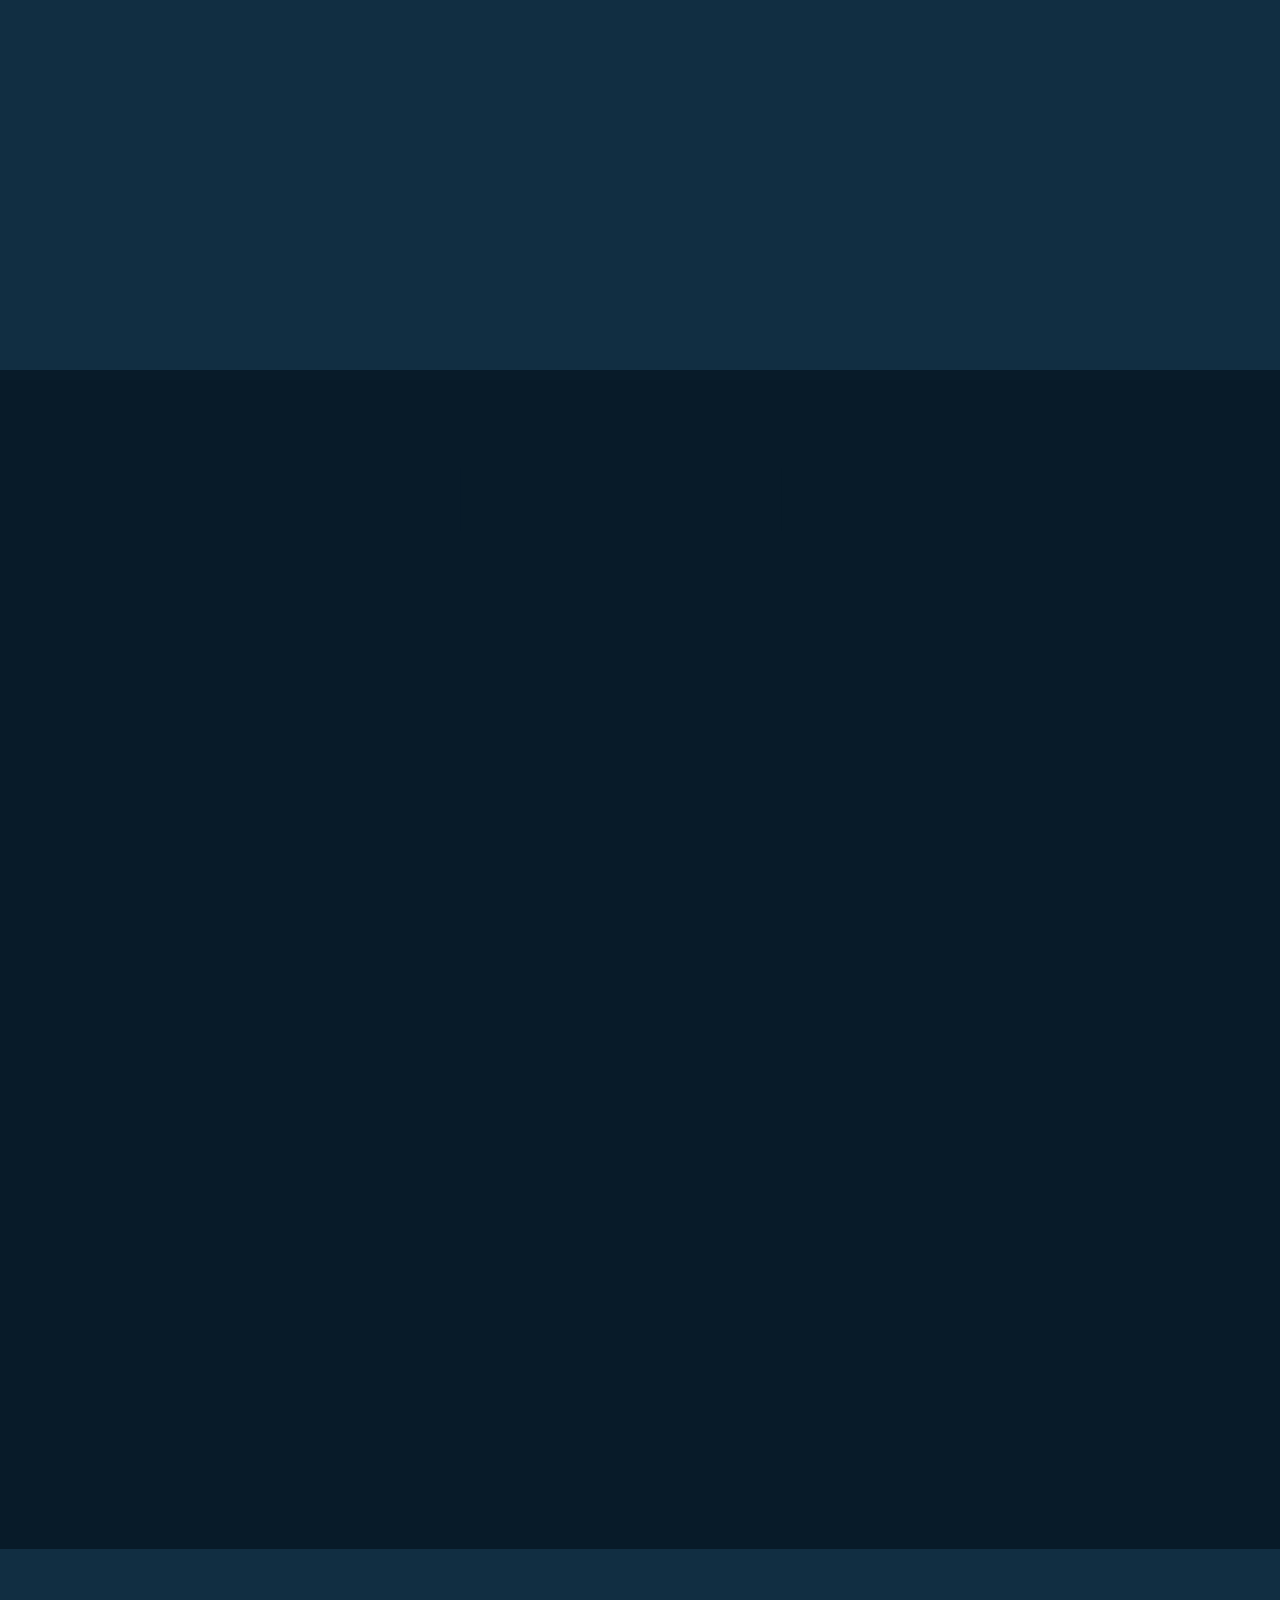
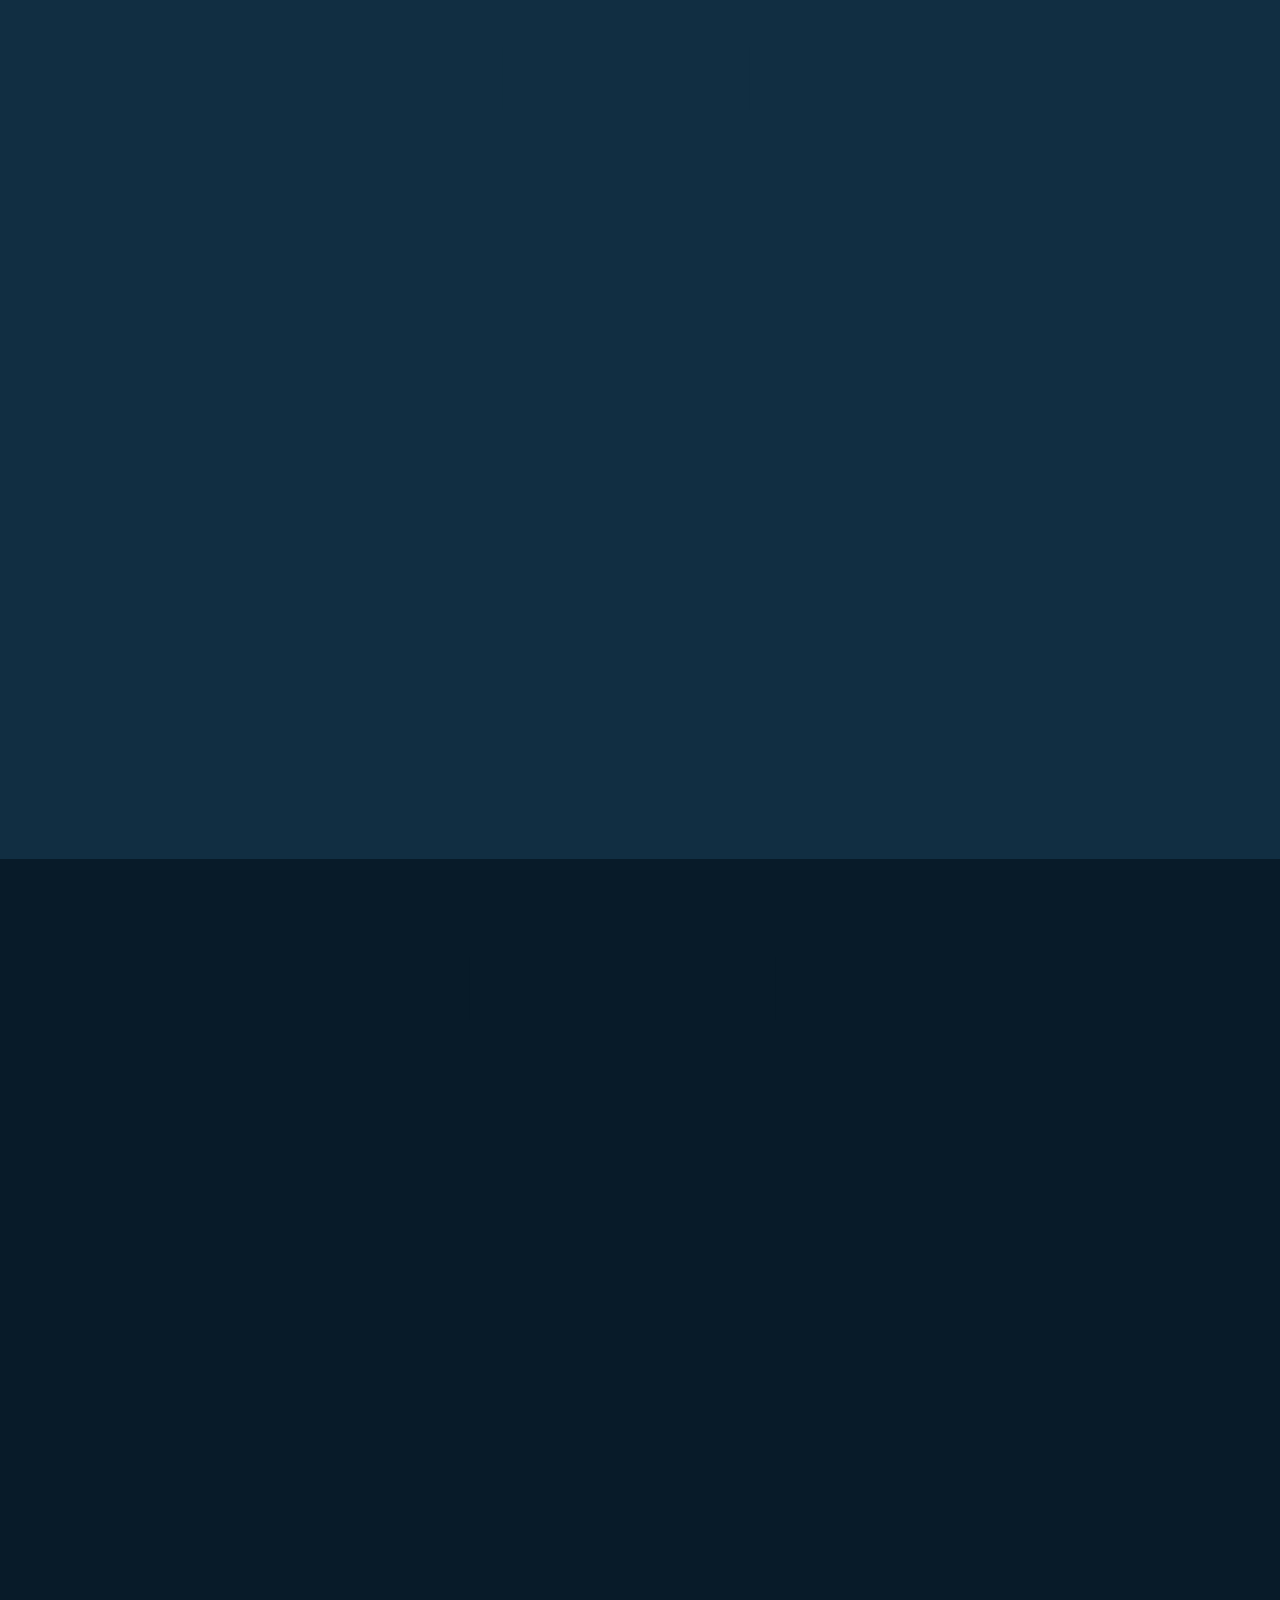
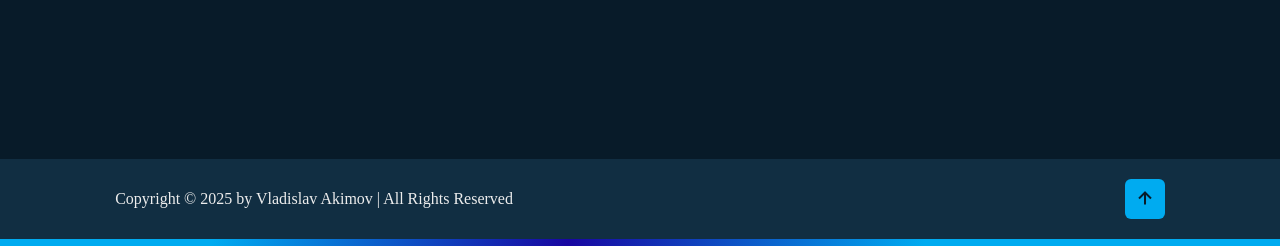
==== commit 253e931e: "update everything" ====
--- a/index.html
+++ b/index.html
@@ -3,7 +3,7 @@
 <head>
     <meta charset="UTF-8">
     <meta http-equiv="X-UA-Compatible" content="IE=edge">
-    <meta name="viewport" content="width=device-width, initial-scale=1.0">
+    <meta name="viewport" content="user-scalable=no, initial-scale=1.0, maximum-scale=1.0, width=device-width">
     <title>Vladislav Akimov's portfolio</title>
     <link rel="stylesheet" href="static/css/main_style.css">
     <link href="https://unpkg.com/boxicons@2.1.4/css/boxicons.min.css" rel="stylesheet">
@@ -27,7 +27,7 @@
 </head>
 <body>
 <header class="header">
-    <a href="https://vk.com/Vld251" target="_blank" class="logo">Vladislav<span class="animate" style="--i:1;"></span></a>
+    <a href="https://t.me/Vld251" target="_blank" class="logo">Vladislav<span class="animate" style="--i:1;"></span></a>
 
     <div class="bx bx-menu" id="menu-icon"></div>
 
@@ -60,7 +60,7 @@
 
         <div class="btn-box">
             <a href="mailto:vladlenprk220506@gmail.com" target="_blank" class="btn">Hire Me</a>
-            <a href="https://wa.me/79104856686" target="_blank" class="btn">Let's Talk</a>
+            <a href="https://t.me/Vld251" target="_blank" class="btn">Let's Talk</a>
             <span class="animate" style="--i:5;"></span>
         </div>
     </div>
@@ -122,12 +122,10 @@
 
                 <div class="education-content">
                     <div class="content">
-                        <div class="year"><i class="bx bxs-calendar"></i> 2019-2022</div>
+                        <div class="year"><i class="bx bxs-calendar"></i> 2019-2024</div>
                         <h3>City project "Mathematical Vertical"</h3>
                         <p>
-                            <a href="achievements.html#MV1" target="_blank">
-                                Advanced study of mathematics
-                            </a>
+                            Advanced study of mathematics
                         </p>
                     </div>
                 </div>
@@ -164,18 +162,6 @@
 
                 <div class="education-content">
                     <div class="content">
-                        <div class="year"><i class="bx bxs-calendar"></i> 2022-2024</div>
-                        <h3>City project "Mathematical Vertical +"</h3>
-                        <p>
-                            <a href="" target="_blank">
-                                Advanced study of mathematics
-                            </a>
-                        </p>
-                    </div>
-                </div>
-
-                <div class="education-content">
-                    <div class="content">
                         <div class="year"><i class="bx bxs-calendar"></i> 2023</div>
                         <h3>MTUCI</h3>
                         <p>
@@ -186,6 +172,16 @@
                     </div>
                 </div>
 
+                <div class="education-content">
+                    <div class="content">
+                        <div class="year"><i class="bx bxs-calendar"></i> 2024-now</div>
+                        <h3>BMSTU</h3>
+                        <p>
+                            Faculty of Robotics and Integrated Automation.
+                        </p>
+                    </div>
+                </div>
+
                 <span class="animate scroll" style="--i:3;"></span>
             </div>
         </div>
@@ -233,10 +229,24 @@
 
                 <div class="education-content">
                     <div class="content">
-                        <div class="year"><i class="bx bxs-calendar"></i> 2023-2025</div>
+                        <div class="year"><i class="bx bxs-calendar"></i> 2024-2025</div>
                         <h3>Self-development</h3>
                         <p>
-                            immersion in the field of artificial intelligence.
+                            <a href="https://github.com/Vlad-Akimov/yandex-ml-2025" target="_blank">
+                                immersion in the field of artificial intelligence.
+                            </a>
+                        </p>
+                    </div>
+                </div>
+
+                <div class="education-content">
+                    <div class="content">
+                        <div class="year"><i class="bx bxs-calendar"></i> 2024-now</div>
+                        <h3>Projects</h3>
+                        <p>
+                            <a href="https://github.com/Vlad-Akimov/" target="_blank">
+                                developing many other projects.
+                            </a>
                         </p>
                     </div>
                 </div>
@@ -261,12 +271,27 @@
                     </div>
 
                     <div class="progress">
+                        <h3>C++ <span>80%</span></h3>
+                        <div class="bar"><span></span></div>
+                    </div>
+
+                    <div class="progress">
+                        <h3>C <span>70%</span></h3>
+                        <div class="bar"><span></span></div>
+                    </div>
+
+                    <div class="progress">
                         <h3>CSS <span>65%</span></h3>
                         <div class="bar"><span></span></div>
                     </div>
 
                     <div class="progress">
                         <h3>HTML <span>60%</span></h3>
+                        <div class="bar"><span></span></div>
+                    </div>
+
+                    <div class="progress">
+                        <h3>SQL <span>45%</span></h3>
                         <div class="bar"><span></span></div>
                     </div>
 
@@ -292,12 +317,27 @@
                     </div>
 
                     <div class="progress">
+                        <h3>Frontend Development <span>70%</span></h3>
+                        <div class="bar"><span></span></div>
+                    </div>
+
+                    <div class="progress">
+                        <h3>Bot Development <span>65%</span></h3>
+                        <div class="bar"><span></span></div>
+                    </div>
+
+                    <div class="progress">
+                        <h3>Database Development <span>60%</span></h3>
+                        <div class="bar"><span></span></div>
+                    </div>
+
+                    <div class="progress">
                         <h3>WEB Development <span>50%</span></h3>
                         <div class="bar"><span></span></div>
                     </div>
 
                     <div class="progress">
-                        <h3>Machine learning <span>30%</span></h3>
+                        <h3>Machine learning <span>40%</span></h3>
                         <div class="bar"><span></span></div>
                     </div>
                 </div>
@@ -312,17 +352,17 @@
 <section class="contact" id="contact">
     <h2 class="heading">Contact <span>Me!</span><span class="animate scroll" style="--i:1;"></span></h2>
 
-    <form action="sorry.html#home" method="GET">
+    <form action="sorry.html#home" method="GET" target="_blank">
         <div class="input-box">
             <div class="input-field">
-                <input type="text" name="FullName" placeholder="Full_Name" required>
+                <input type="text" name="FullName" placeholder="Full Name" required>
                 <span class="focus"></span>
 
                 <span class="animate scroll" style="--i:3;"></span>
             </div>
 
             <div class="input-field">
-                <input type="text" name="email" placeholder="Email_Address" required>
+                <input type="text" name="email" placeholder="Email Address" required>
                 <span class="focus"></span>
 
                 <span class="animate scroll" style="--i:4.5;"></span>
@@ -332,14 +372,14 @@
 
         <div class="input-box">
             <div class="input-field">
-                <input type="number" name="number" class="phone" placeholder="Mobile_Number" required>
+                <input type="number" name="number" class="phone" placeholder="Mobile Number" required>
                 <span class="focus"></span>
 
                 <span class="animate scroll" style="--i:6.7;"></span>
             </div>
 
             <div class="input-field">
-                <input type="text" name="emailSubject" placeholder="Email_Subject" required>
+                <input type="text" name="emailSubject" placeholder="Email Subject" required>
                 <span class="focus"></span>
 
                 <span class="animate scroll" style="--i:8;"></span>
@@ -347,7 +387,7 @@
         </div>
 
         <div class="textarea-field">
-            <textarea name="message" id="" cols="30" rows="10" placeholder="Your_Message" required></textarea>
+            <textarea name="message" id="" cols="30" rows="10" placeholder="Your Message" required></textarea>
             <span class="focus"></span>
 
             <span class="animate scroll" style="--i:10;"></span>
@@ -363,7 +403,7 @@
 
 <footer class="footer">
     <div class="footer-text">
-        <p>Copyright &copy; 2023 by Vladislav Akimov | All Rights Reserved</p>
+        <p>Copyright &copy; 2025 by Vladislav Akimov | All Rights Reserved</p>
 
     </div>
 
--- a/static/css/main_style.css
+++ b/static/css/main_style.css
@@ -270,38 +270,58 @@
     transition: .5s;
 }
 
-.btn-box .btn:hover {
-    color: var(--main-color);
-    cursor: url('../cursors/hand.cur'), pointer;
-}
+.btn-box .btn::before {
+        content: '';
+        position: absolute;
+        top: 0;
+        left: 0;
+        width: 0;
+        height: 100%;
+        background: var(--bg-color);
+        z-index: -1;
+        transition: .5s;
+    }
 
 .btn-box .btn:nth-child(2) {
     background: var(--bg-color);
     color: var(--main-color);
 }
 
-.btn-box .btn:nth-child(2):hover {
-    color: var(--bg-color);
-}
-
-.btn-box .btn:nth-child(2)::before {
-    background: var(--main-color);
-}
-
-.btn-box .btn::before {
-    content: '';
-    position: absolute;
-    top: 0;
-    left: 0;
-    width: 0;
-    height: 100%;
-    background: var(--bg-color);
-    z-index: -1;
-    transition: .5s;
-}
-
-.btn-box .btn:hover::before {
-    width: 100%;
+@media (hover: hover) {
+    .btn-box .btn:hover {
+        color: var(--main-color);
+        cursor: url('../cursors/hand.cur'), pointer;
+    }
+
+    .btn-box .btn:nth-child(2):hover {
+        color: var(--bg-color);
+    }
+
+    .btn-box .btn:nth-child(2)::before {
+        background: var(--main-color);
+    }
+
+    .btn-box .btn:hover::before {
+        width: 100%;
+    }
+}
+
+@media (hover: none) and (pointer: coarse) {
+    .btn-box .btn:nth-child(2):active {
+        color: var(--bg-color);
+    }
+
+    .btn-box .btn:nth-child(2)::before {
+        background: var(--main-color);
+    }
+
+    .btn-box .btn:nth-child(1):active {
+        color: var(--main-color);
+    }
+
+    .btn-box .btn:active::before {
+        width: 100%;
+    }
 }
 
 .home-sci {
@@ -335,11 +355,6 @@
     transition: .5s;
 }
 
-.home-sci a:hover {
-    color: var(--bg-color);
-    cursor: url('../cursors/hand.cur'), pointer;
-}
-
 .home-sci a::before {
     content: '';
     position: absolute;
@@ -352,8 +367,29 @@
     transition: .5s;
 }
 
-.home-sci a:hover::before {
-    width: 100%;
+@media (hover: hover) {
+    .home-sci a:hover {
+        color: var(--bg-color);
+        cursor: url('../cursors/hand.cur'), pointer;
+    }
+
+    .home-sci a:hover::before {
+        width: 100%;
+    }
+}
+
+@media (hover: none) and (pointer: coarse) {
+    .home-sci a:active {
+        color: var(--bg-color);
+    }
+
+    .home-sci a:active::before {
+        background: var(--main-color);
+    }
+
+    .home-sci a:active::before {
+        width: 100%;
+    }
 }
 
 .home-imgHover {
@@ -533,8 +569,17 @@
     transition: .5s;
 }
 
-.education-content .content:hover::before {
-    width: 100%;
+@media (hover: hover) {
+    .education-content .content:hover::before {
+        width: 100%;
+    }
+}
+
+@media (hover: none) and (pointer: coarse) {
+    .education-content .content:active::before {
+        width: 100%;
+        background: var(--second-bg-color);
+    }
 }
 
 .education-content .content .year {
@@ -620,8 +665,17 @@
     transition: .5s;
 }
 
-.skills-box .skills-content:hover::before {
-    width: 100%;
+@media (hover: hover) {
+    .skills-box .skills-content:hover::before {
+        width: 100%;
+    }
+}
+
+@media (hover: none) and (pointer: coarse) {
+    .skills-box .skills-content:active::before {
+        width: 100%;
+        background: var(--bg-color)
+    }
 }
 
 .skills-content .progress {
@@ -660,14 +714,26 @@
 }
 
 .skills-column:nth-child(1) .skills-content .progress:nth-child(2) .bar span{
+    width: 80%;
+}
+
+.skills-column:nth-child(1) .skills-content .progress:nth-child(3) .bar span{
+    width: 70%;
+}
+
+.skills-column:nth-child(1) .skills-content .progress:nth-child(4) .bar span{
     width: 65%;
 }
 
-.skills-column:nth-child(1) .skills-content .progress:nth-child(3) .bar span{
+.skills-column:nth-child(1) .skills-content .progress:nth-child(5) .bar span{
     width: 60%;
 }
 
-.skills-column:nth-child(1) .skills-content .progress:nth-child(4) .bar span{
+.skills-column:nth-child(1) .skills-content .progress:nth-child(6) .bar span{
+    width: 45%;
+}
+
+.skills-column:nth-child(1) .skills-content .progress:nth-child(7) .bar span{
     width: 40%;
 }
 
@@ -676,11 +742,23 @@
 }
 
 .skills-column:nth-child(2) .skills-content .progress:nth-child(2) .bar span{
+    width: 70%;
+}
+
+.skills-column:nth-child(2) .skills-content .progress:nth-child(3) .bar span{
+    width: 65%;
+}
+
+.skills-column:nth-child(2) .skills-content .progress:nth-child(4) .bar span{
+    width: 60%;
+}
+
+.skills-column:nth-child(2) .skills-content .progress:nth-child(5) .bar span{
     width: 50%;
 }
 
-.skills-column:nth-child(2) .skills-content .progress:nth-child(3) .bar span{
-    width: 30%;
+.skills-column:nth-child(2) .skills-content .progress:nth-child(6) .bar span{
+    width: 40%;
 }
 
 .contact {
@@ -814,26 +892,39 @@
     transition: .5s;
 }
 
-.footer-iconTop a:hover {
-    cursor: url('../cursors/hand.cur'), pointer;
-}
-
-.footer-iconTop a:hover::before {
-    width: 90%;
-}
-
 .footer-iconTop a i {
     font-size: 2.4rem;
     color: var(--bg-color);
     transition: .5s;
 }
 
-.footer-iconTop a:hover i {
-    color: var(--main-color);
+@media (hover: hover) {
+    .footer-iconTop a:hover {
+        cursor: url('../cursors/hand.cur'), pointer;
+    }
+
+    .footer-iconTop a:hover i {
+        color: var(--main-color);
+    }
+
+    .footer-iconTop a:hover::before {
+        width: 90%;
+    }
+}
+
+@media (hover: none) and (pointer: coarse) {
+    .footer-iconTop a:active i {
+        color: var(--main-color);
+    }
+
+    .footer-iconTop a:active::before {
+        width: 90%;
+        background: var(--bg-color);
+    }
 }
 
 input:-webkit-autofill {
-  transition: all 5000s ease-in-out 0s;
+    transition: all 5000s ease-in-out 0s;
 }
 
 .animate {
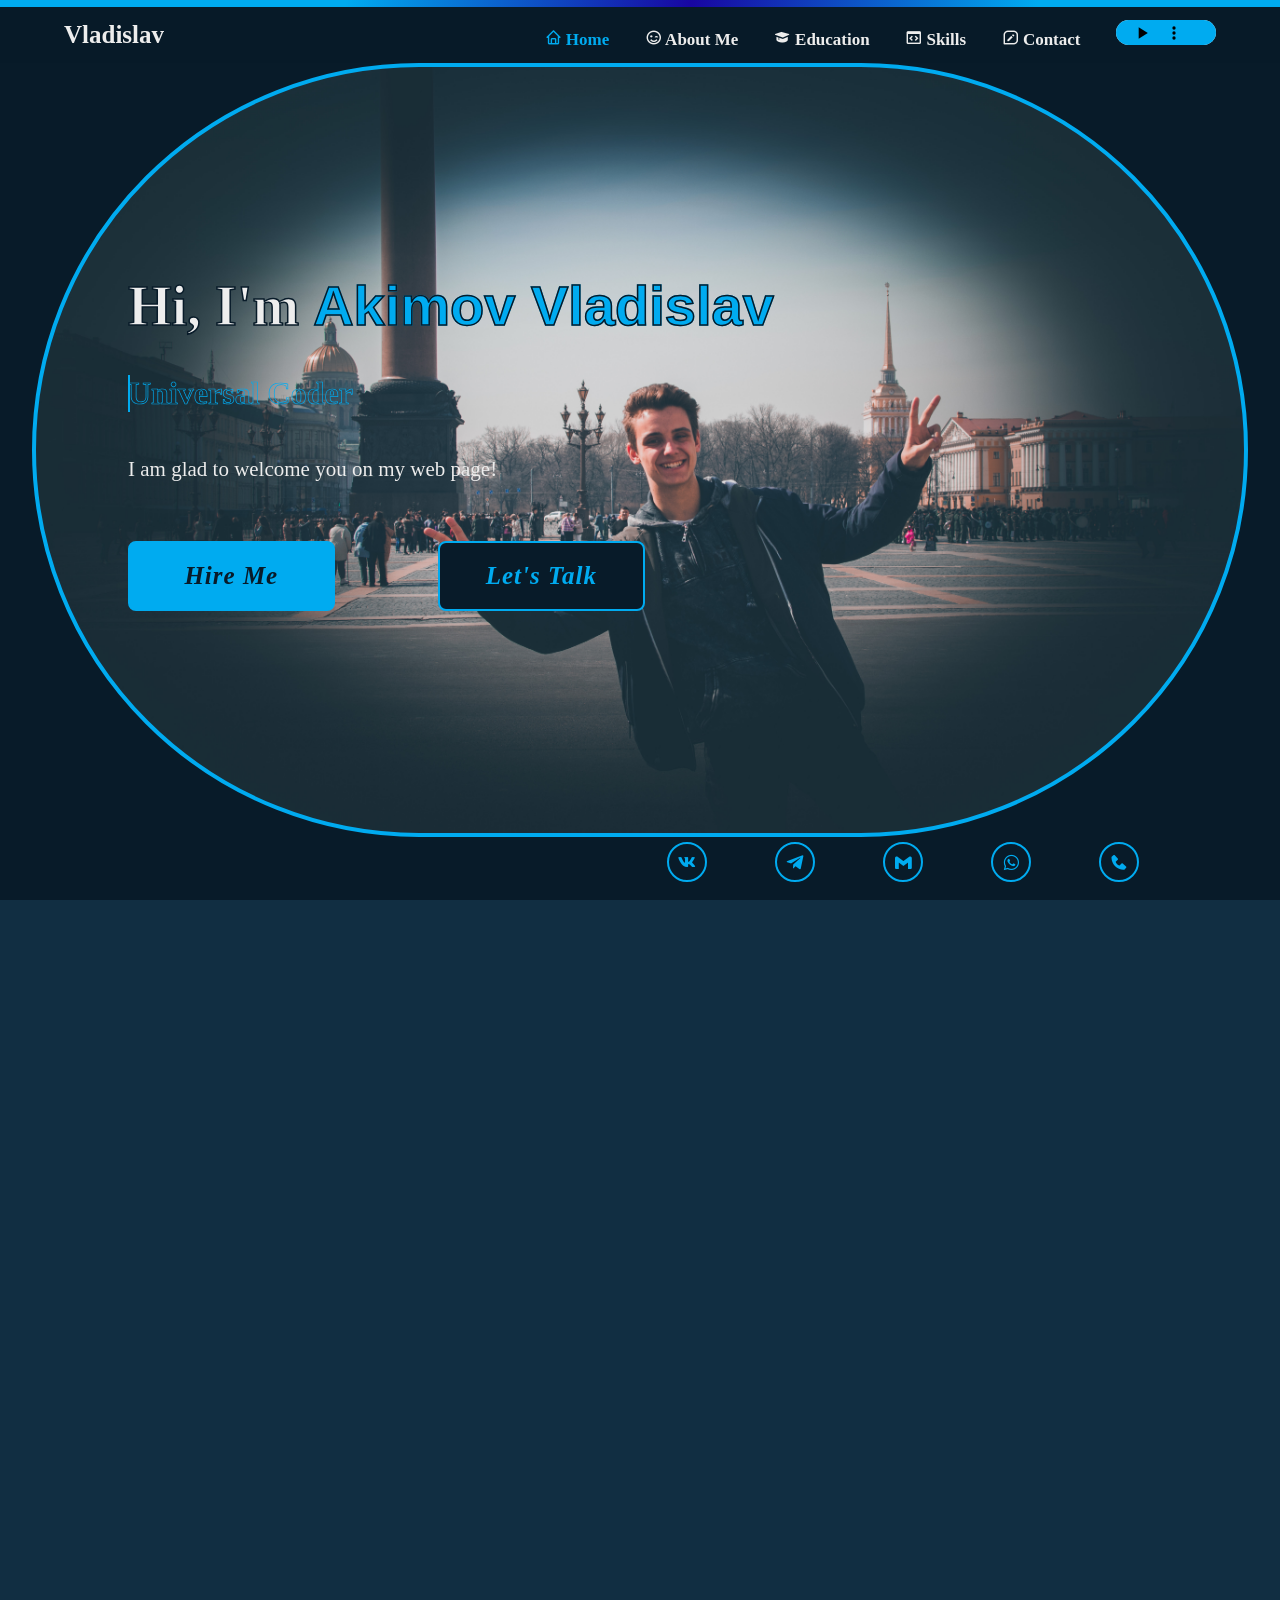
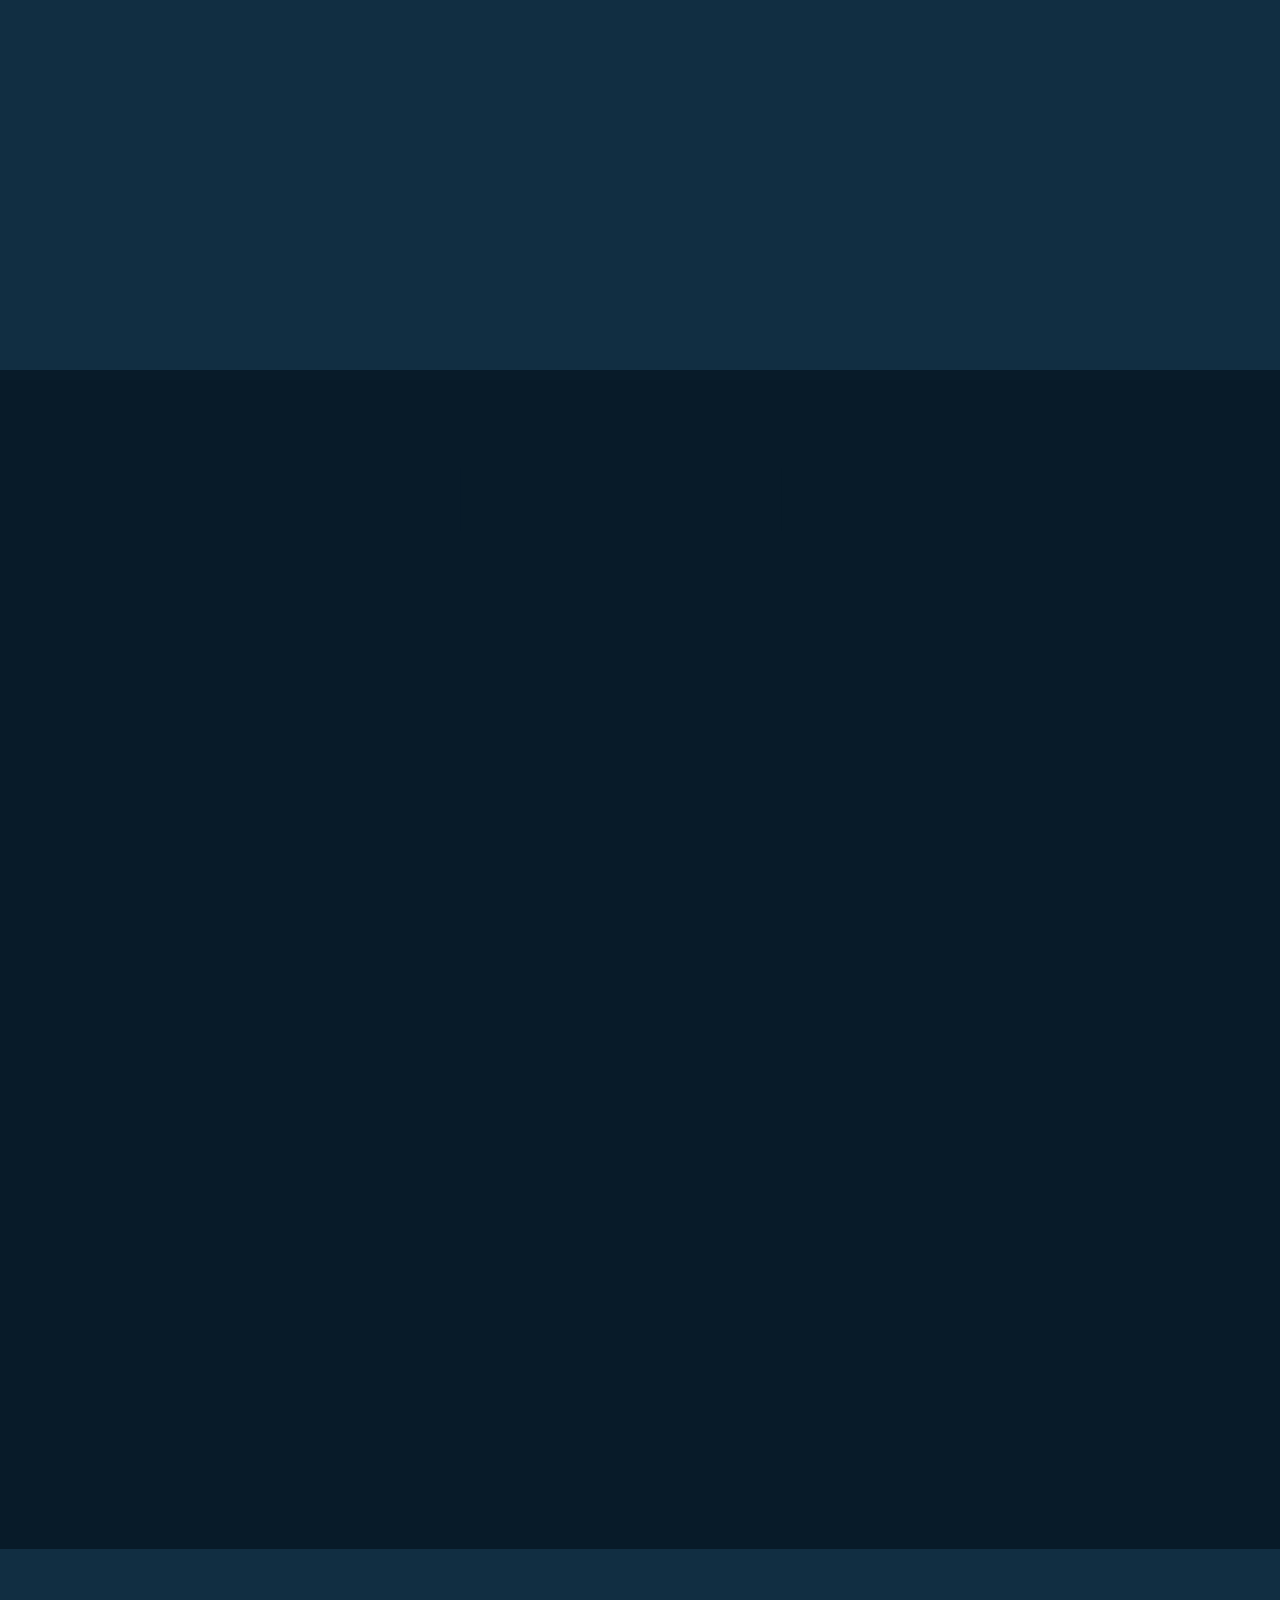
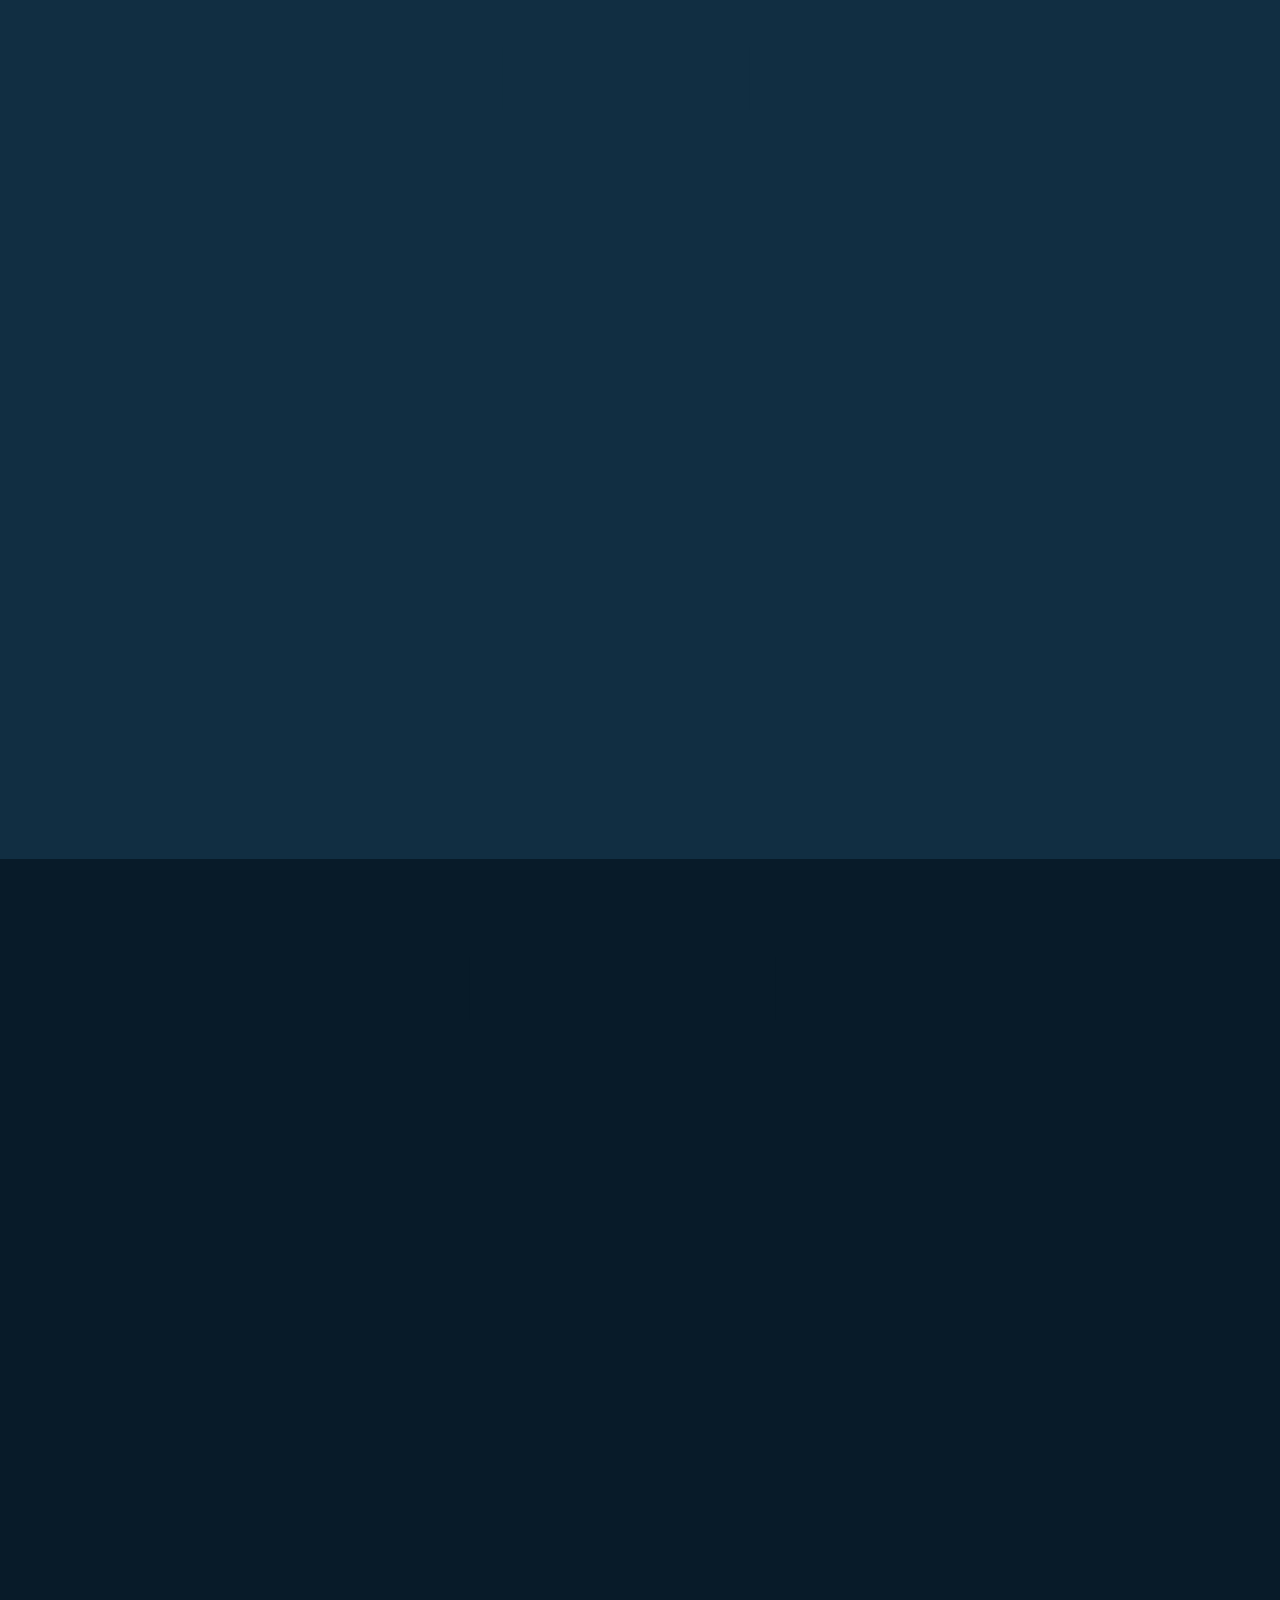
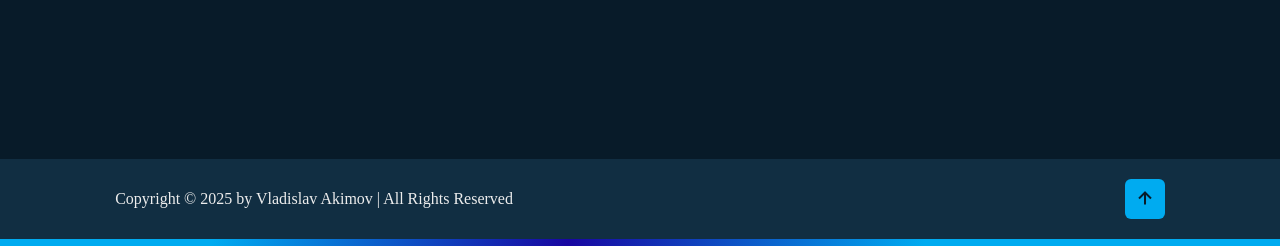
==== commit a9380a1e: "update home page" ====
--- a/index.html
+++ b/index.html
@@ -50,7 +50,7 @@
     <div class="home-content">
         <h1>Hi, I'm <span>Akimov Vladislav</span></h1>
         <div class="text-animate">
-            <h3>Backend Developer</h3>
+            <h3>Universal Coder</h3>
             <span class="animate" style="--i:3;"></span>
         </div>
         <p>
@@ -241,6 +241,18 @@
 
                 <div class="education-content">
                     <div class="content">
+                        <div class="year"><i class="bx bxs-calendar"></i> 2025</div>
+                        <h3>ITS Fest</h3>
+                        <p>
+                            <a href="https://github.com/Vlad-Akimov/cheat-sheet" target="_blank">
+                                Project for for the university.
+                            </a>
+                        </p>
+                    </div>
+                </div>
+
+                <div class="education-content">
+                    <div class="content">
                         <div class="year"><i class="bx bxs-calendar"></i> 2024-now</div>
                         <h3>Projects</h3>
                         <p>
